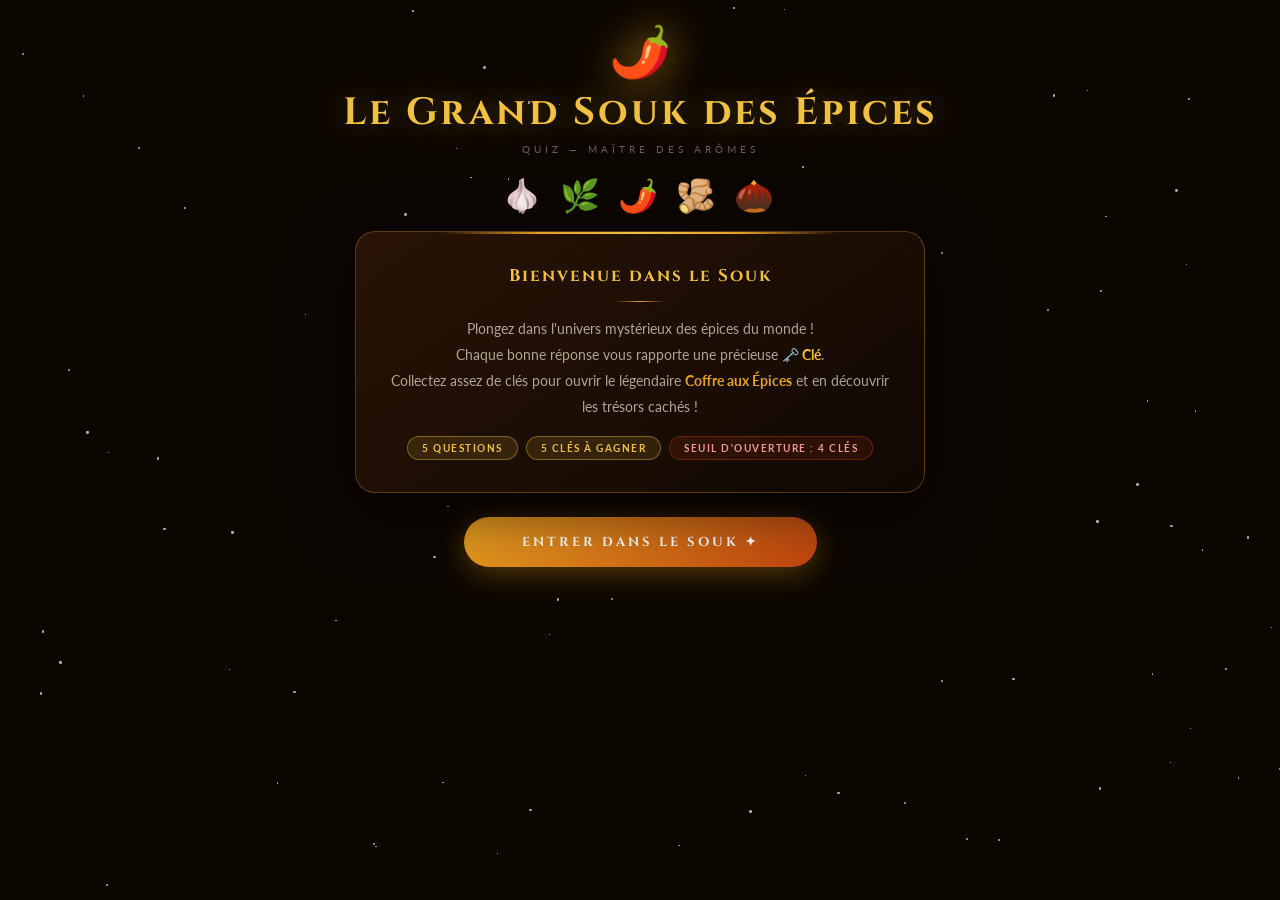
==== index.html @ 79111a96 "Rename jeu_epice.html to index.html" ====
<!DOCTYPE html>
<html lang="fr">
<head>
<meta charset="UTF-8">
<meta name="viewport" content="width=device-width, initial-scale=1.0">
<title>Le Grand Souk des Épices</title>
<link href="https://fonts.googleapis.com/css2?family=Cinzel:wght@400;700;900&family=Playfair+Display:ital,wght@0,400;0,700;1,400&family=Lato:wght@300;400;700&display=swap" rel="stylesheet">
<style>
*,*::before,*::after{box-sizing:border-box;margin:0;padding:0;}
body{font-family:'Lato',sans-serif;background:#0C0600;min-height:100vh;display:flex;flex-direction:column;align-items:center;color:#FDF6E3;padding:20px 16px 60px;overflow-x:hidden;}
.stars{position:fixed;inset:0;pointer-events:none;z-index:0;}
.star{position:absolute;background:rgba(253,246,227,0.7);border-radius:50%;animation:twinkle var(--d,3s) ease-in-out infinite;}
@keyframes twinkle{0%,100%{opacity:0.15;}50%{opacity:1;}}
header{text-align:center;margin-bottom:20px;position:relative;z-index:1;animation:fadeDown 0.8s ease;}
.h-icon{font-size:50px;display:block;margin-bottom:6px;filter:drop-shadow(0 0 22px rgba(232,160,32,0.8));animation:hfloat 3.5s ease-in-out infinite;}
@keyframes hfloat{0%,100%{transform:translateY(0);}50%{transform:translateY(-10px);}}
header h1{font-family:'Cinzel',serif;font-size:clamp(20px,5vw,38px);font-weight:700;color:#F0C040;letter-spacing:3px;text-shadow:0 0 30px rgba(240,192,64,0.4);}
header p{font-size:10px;letter-spacing:4px;text-transform:uppercase;color:rgba(253,246,227,0.38);margin-top:5px;}

/* INTRO */
#introScreen{max-width:570px;width:100%;text-align:center;position:relative;z-index:1;animation:fadeUp 0.8s ease;}
.iemojis{font-size:32px;letter-spacing:5px;margin-bottom:16px;}
.icard{background:linear-gradient(145deg,rgba(42,20,6,0.97),rgba(16,8,2,0.99));border:1px solid rgba(232,160,32,0.3);border-radius:20px;padding:32px 28px;position:relative;box-shadow:0 20px 60px rgba(0,0,0,0.6);margin-bottom:24px;}
.icard::before{content:'';position:absolute;top:0;left:15%;right:15%;height:2px;background:linear-gradient(90deg,transparent,#E8A020,#F0C040,#E8A020,transparent);}
.icard h2{font-family:'Cinzel',serif;font-size:17px;font-weight:700;color:#F0C040;margin-bottom:12px;letter-spacing:2px;}
.icard p{color:rgba(253,246,227,0.65);font-size:14px;line-height:1.85;}
.div{width:50px;height:1px;background:linear-gradient(90deg,transparent,#E8A020,transparent);margin:14px auto;}
.ipills{display:flex;gap:8px;justify-content:center;flex-wrap:wrap;margin-top:16px;}
.pill{padding:5px 14px;border-radius:50px;font-size:10px;font-weight:700;letter-spacing:1.5px;text-transform:uppercase;}
.pg{background:rgba(240,192,64,0.12);border:1px solid rgba(240,192,64,0.4);color:#F0C040;}
.pr{background:rgba(193,68,14,0.14);border:1px solid rgba(193,68,14,0.4);color:#EF9A9A;}
.sbtn{padding:16px 58px;border-radius:50px;background:linear-gradient(135deg,#E8A020,#C1440E);border:none;color:#fff;font-family:'Cinzel',serif;font-size:13px;font-weight:700;letter-spacing:3px;text-transform:uppercase;cursor:pointer;transition:all 0.3s;box-shadow:0 6px 30px rgba(232,160,32,0.35);}
.sbtn:hover{transform:translateY(-3px);box-shadow:0 12px 40px rgba(232,160,32,0.55);}

/* GAME */
#gameArea{display:none;max-width:580px;width:100%;position:relative;z-index:1;}
.kbar{display:flex;align-items:center;justify-content:center;gap:9px;margin-bottom:14px;}
.klabel{font-size:10px;letter-spacing:2.5px;text-transform:uppercase;color:rgba(253,246,227,0.36);margin-right:3px;}
.gk{font-size:26px;filter:grayscale(1) brightness(0.25);transition:filter 0.3s;transform-origin:center;}
.gk.earned{filter:drop-shadow(0 0 9px rgba(240,192,64,0.95));animation:kpop 0.55s cubic-bezier(0.34,1.56,0.64,1);}
@keyframes kpop{0%{transform:scale(0) rotate(-180deg);}65%{transform:scale(1.4) rotate(12deg);}100%{transform:scale(1) rotate(0deg);}}
.sbar{display:flex;gap:9px;justify-content:center;margin-bottom:16px;}
.sdot{width:11px;height:11px;border-radius:50%;background:rgba(253,246,227,0.13);border:1.5px solid rgba(253,246,227,0.17);transition:all 0.4s;}
.sdot.ok{background:#F0C040;border-color:#F0C040;box-shadow:0 0 10px rgba(240,192,64,0.7);transform:scale(1.2);}
.sdot.ko{background:#C1440E;border-color:#C1440E;}
.gcard{background:linear-gradient(150deg,rgba(42,20,6,0.97),rgba(16,8,2,0.99));border:1px solid rgba(232,160,32,0.28);border-radius:20px;padding:28px 24px;width:100%;position:relative;box-shadow:0 0 0 1px rgba(240,192,64,0.05),0 18px 55px rgba(0,0,0,0.6);animation:fadeUp 0.45s ease;}
.gcard::before{content:'';position:absolute;top:0;left:20%;right:20%;height:2px;background:linear-gradient(90deg,transparent,#E8A020,#F0C040,#E8A020,transparent);}
.qnum{font-size:10px;letter-spacing:3px;text-transform:uppercase;color:#E8A020;font-weight:700;margin-bottom:16px;text-align:center;}
.qem{display:block;text-align:center;font-size:56px;margin-bottom:14px;filter:drop-shadow(0 4px 12px rgba(0,0,0,0.5));}
.qtxt{font-family:'Playfair Display',serif;font-size:clamp(14.5px,2.5vw,20px);line-height:1.65;color:#FDF6E3;text-align:center;margin-bottom:24px;min-height:62px;}
.choices{display:grid;grid-template-columns:1fr 1fr;gap:9px;}
.cbtn{background:rgba(253,246,227,0.04);border:1.5px solid rgba(232,160,32,0.18);border-radius:12px;padding:12px 14px;color:#FDF6E3;font-family:'Lato',sans-serif;font-size:13px;cursor:pointer;transition:all 0.2s;text-align:left;display:flex;align-items:center;gap:8px;}
.cbtn:hover:not(:disabled){border-color:rgba(232,160,32,0.6);background:rgba(232,160,32,0.07);transform:translateY(-2px);}
.cbtn:disabled{cursor:default;}
.cl{width:24px;height:24px;border-radius:50%;background:rgba(232,160,32,0.14);border:1px solid rgba(232,160,32,0.38);font-size:10px;font-weight:700;color:#E8A020;display:flex;align-items:center;justify-content:center;flex-shrink:0;}
.cbtn.good{background:rgba(76,175,80,0.18);border-color:#4CAF50;box-shadow:0 0 16px rgba(76,175,80,0.25);animation:cpop 0.4s ease;}
.cbtn.bad{background:rgba(193,68,14,0.18);border-color:#C1440E;animation:cshake 0.4s ease;}
@keyframes cpop{0%{transform:scale(1);}50%{transform:scale(1.04);}100%{transform:scale(1);}}
@keyframes cshake{0%,100%{transform:translateX(0);}25%{transform:translateX(-6px);}75%{transform:translateX(6px);}}
.fb{text-align:center;font-size:12px;line-height:1.55;margin-top:14px;min-height:36px;opacity:0;transition:opacity 0.3s;color:rgba(253,246,227,0.6);}
.fb.show{opacity:1;}.fb.good{color:#81C784;}.fb.bad{color:#EF9A9A;}
.nbtn{display:block;width:100%;margin-top:16px;padding:13px;background:linear-gradient(135deg,#E8A020,#C1440E);border:none;border-radius:12px;color:#fff;font-family:'Cinzel',serif;font-size:11.5px;font-weight:700;letter-spacing:2px;text-transform:uppercase;cursor:pointer;transition:all 0.3s;opacity:0;pointer-events:none;box-shadow:0 4px 20px rgba(232,160,32,0.28);}
.nbtn.show{opacity:1;pointer-events:all;animation:fadeUp 0.4s ease;}
.nbtn:hover{transform:translateY(-2px);box-shadow:0 8px 30px rgba(232,160,32,0.48);}

/* CHEST SCREEN */
#chestScreen{position:fixed;inset:0;display:flex;flex-direction:column;align-items:center;justify-content:center;z-index:50;background:radial-gradient(ellipse at 35% 45%,#1C0E03 0%,#070300 100%);opacity:0;pointer-events:none;transition:opacity 0.9s;overflow:hidden;padding:20px;gap:0;}
#chestScreen.show{opacity:1;pointer-events:all;}
.cst{font-family:'Cinzel',serif;font-size:clamp(15px,3vw,21px);font-weight:700;color:#F0C040;letter-spacing:3px;text-transform:uppercase;margin-bottom:6px;text-shadow:0 0 20px rgba(240,192,64,0.4);opacity:0;}
.csub{font-size:10px;color:rgba(253,246,227,0.38);letter-spacing:2px;text-transform:uppercase;margin-bottom:20px;opacity:0;}
.cskeys{display:flex;gap:11px;margin-bottom:32px;opacity:0;}
.ck{font-size:29px;filter:grayscale(1) brightness(0.22);transition:filter 0.3s;}
.ck.earned{filter:drop-shadow(0 0 10px rgba(240,192,64,0.95));}
.ck.ins{animation:kins 0.65s ease forwards;}
@keyframes kins{0%{transform:scale(1);opacity:1;}40%{transform:scale(1.4) rotate(20deg);}80%{transform:scale(0.4);opacity:0.3;}100%{transform:scale(0);opacity:0;}}

/* CSS CHEST */
.chout{position:relative;width:216px;height:196px;margin:0 auto;opacity:0;}
.chwrap{position:relative;width:216px;height:196px;}
.clid{position:absolute;top:0;left:0;width:216px;height:80px;background:linear-gradient(170deg,#9B6B33,#7A4F22,#5A3510);border:3px solid #C89030;border-radius:10px 10px 0 0;z-index:3;overflow:hidden;}
.clid::before{content:'';position:absolute;top:7px;left:10px;right:10px;height:2.5px;background:linear-gradient(90deg,transparent,rgba(200,146,42,0.5),rgba(240,192,64,0.75),rgba(200,146,42,0.5),transparent);border-radius:3px;}
.clid::after{content:'';position:absolute;bottom:0;left:0;right:0;height:11px;background:linear-gradient(180deg,#C89030,#E8B040,#C89030);}
.lkh{position:absolute;top:50%;left:50%;transform:translate(-50%,-55%);display:flex;gap:8px;}
.kh{width:7px;height:12px;background:#1A0A00;border-radius:50% 50% 3px 3px/40% 40% 3px 3px;border:1.5px solid #A87020;transition:all 0.4s;}
.kh.filled{background:#F0C040;border-color:#F0C040;box-shadow:0 0 7px rgba(240,192,64,0.9);}
.cbody{position:absolute;bottom:0;left:0;width:216px;height:120px;background:linear-gradient(180deg,#7A4F22,#5A3510,#3D2008);border:3px solid #C89030;border-top:none;border-radius:0 0 14px 14px;box-shadow:inset 0 4px 10px rgba(0,0,0,0.5),0 10px 30px rgba(0,0,0,0.5);overflow:hidden;display:flex;align-items:center;justify-content:center;}
.cbody::before{content:'';position:absolute;top:0;left:-3px;right:-3px;height:15px;background:linear-gradient(180deg,#C89030,#E8B040,#C89030);}
.clock{width:28px;height:24px;background:#C89030;border-radius:5px;position:relative;margin-top:10px;box-shadow:0 2px 8px rgba(0,0,0,0.5);transition:all 0.5s;}
.clock::before{content:'';position:absolute;top:-12px;left:50%;transform:translateX(-50%);width:15px;height:12px;border:3.5px solid #C89030;border-bottom:none;border-radius:8px 8px 0 0;}
.clock.unlocked{opacity:0;transform:scale(0) rotate(30deg);}
.cglow{position:absolute;inset:0;opacity:0;transition:opacity 0.6s;}
.cglow.on{opacity:1;background:radial-gradient(ellipse at 50% 0%,rgba(255,210,50,0.6) 0%,rgba(255,140,20,0.25) 40%,transparent 70%);animation:glw 0.9s ease-in-out infinite alternate;}
@keyframes glw{from{opacity:0.6;}to{opacity:1;}}
@keyframes lidfly{0%{transform:translateY(0) rotateZ(0deg);opacity:1;}55%{transform:translateY(-78px) rotateZ(-14deg);opacity:0.7;}100%{transform:translateY(-115px) rotateZ(-22deg);opacity:0;}}
.clid.open{animation:lidfly 0.9s cubic-bezier(0.3,0.1,0.8,0.8) forwards;}
@keyframes chshake{0%,100%{transform:translateX(0) rotate(0deg);}15%{transform:translateX(-9px) rotate(-2deg);}30%{transform:translateX(9px) rotate(2deg);}45%{transform:translateX(-6px) rotate(-1deg);}60%{transform:translateX(6px) rotate(1deg);}75%{transform:translateX(-3px);}90%{transform:translateX(3px);}}
.chwrap.shaking{animation:chshake 0.65s ease;}
@keyframes chbounce{0%{transform:translateY(0);}28%{transform:translateY(-15px);}58%{transform:translateY(5px);}78%{transform:translateY(-4px);}100%{transform:translateY(0);}}
.chwrap.bouncing{animation:chbounce 0.58s ease;}
.sppart{position:fixed;pointer-events:none;opacity:0;animation:spfly var(--dur,1.4s) ease-out forwards;z-index:200;}
@keyframes spfly{0%{transform:translate(-50%,-50%) scale(0);opacity:1;}25%{opacity:1;}100%{transform:translate(calc(-50% + var(--tx)),calc(-50% + var(--ty))) scale(1.1);opacity:0;}}

/* END SCREENS */
.escreen{position:fixed;inset:0;display:flex;flex-direction:column;align-items:center;justify-content:center;z-index:100;opacity:0;pointer-events:none;transition:opacity 0.9s;overflow:hidden;padding:20px;}
.escreen.show{opacity:1;pointer-events:all;}
.econt{text-align:center;max-width:490px;width:100%;position:relative;z-index:2;}
.econt.pop{animation:bigpop 0.9s cubic-bezier(0.34,1.4,0.64,1) both;}
@keyframes bigpop{from{transform:scale(0.35);opacity:0;}to{transform:scale(1);opacity:1;}}
.eicon{font-size:78px;display:block;margin-bottom:13px;}
.etitle{font-family:'Cinzel',serif;font-size:clamp(36px,9vw,66px);font-weight:900;letter-spacing:4px;line-height:1;margin-bottom:9px;}
.esub{font-family:'Playfair Display',serif;font-style:italic;font-size:clamp(13px,2.5vw,18px);margin-bottom:10px;opacity:0.82;letter-spacing:1px;}
.edesc{font-size:13px;line-height:1.75;opacity:0.56;margin-bottom:24px;max-width:360px;margin-left:auto;margin-right:auto;}
.escore{display:inline-block;padding:9px 28px;border-radius:50px;font-family:'Cinzel',serif;font-size:16px;font-weight:700;letter-spacing:2px;margin-bottom:26px;}
.ebtn{padding:14px 44px;border-radius:50px;font-family:'Cinzel',serif;font-size:12px;font-weight:700;letter-spacing:3px;text-transform:uppercase;cursor:pointer;transition:all 0.3s;border:none;color:#fff;}
.ebtn:hover{transform:translateY(-3px);}
.tmrw{position:relative;width:86px;height:86px;margin:0 auto 24px;}
.tmrw svg{position:absolute;top:0;left:0;transform:rotate(-90deg);}
.ttrack{fill:none;stroke:rgba(255,255,255,0.1);stroke-width:5;}
.tprog{fill:none;stroke-width:5;stroke-linecap:round;stroke-dasharray:245;stroke-dashoffset:0;transition:stroke-dashoffset 1s linear;}
.tnum{position:absolute;inset:0;display:flex;align-items:center;justify-content:center;font-family:'Cinzel',serif;font-size:26px;font-weight:900;}
.bgp{position:absolute;pointer-events:none;animation:bgfl var(--dur,7s) ease-in-out infinite;opacity:0.11;}
@keyframes bgfl{0%,100%{transform:translateY(0) rotate(0deg);opacity:0.07;}50%{transform:translateY(-26px) rotate(8deg);opacity:0.17;}}
.sig{margin-top:36px;font-family:'Playfair Display',serif;font-style:italic;font-size:12px;color:rgba(253,246,227,0.26);letter-spacing:2px;}
.sig strong{color:rgba(253,246,227,0.48);}

/* CONFETTI */
.confc{position:fixed;inset:0;pointer-events:none;z-index:99;overflow:hidden;}
.cpf{position:absolute;opacity:0;animation:cffall linear forwards;}
@keyframes cffall{0%{transform:translateY(-20px) rotate(0deg);opacity:1;}100%{transform:translateY(110vh) rotate(720deg);opacity:0;}}
@keyframes spkm{0%{transform:translate(-50%,-50%) scale(0);opacity:1;}100%{transform:translate(calc(-50% + var(--tx)),calc(-50% + var(--ty))) scale(1);opacity:0;}}
@keyframes fadeDown{from{opacity:0;transform:translateY(-18px);}to{opacity:1;transform:translateY(0);}}
@keyframes fadeUp{from{opacity:0;transform:translateY(18px);}to{opacity:1;transform:translateY(0);}}
@media(max-width:460px){.choices{grid-template-columns:1fr;}.gcard,.icard{padding:18px 13px;}}
</style>
</head>
<body>
<div class="stars" id="starsC"></div>
<div class="confc" id="confC"></div>

<header>
  <span class="h-icon">🌶️</span>
  <h1>Le Grand Souk des Épices</h1>
  <p>Quiz — Maître des Arômes</p>
</header>

<!-- INTRO -->
<div id="introScreen">
  <div class="iemojis">🧄 🌿 🌶️ 🫚 🌰</div>
  <div class="icard">
    <h2>Bienvenue dans le Souk</h2>
    <div class="div"></div>
    <p>Plongez dans l'univers mystérieux des épices du monde !<br>
    Chaque bonne réponse vous rapporte une précieuse <strong style="color:#F0C040">🗝️ Clé</strong>.<br>
    Collectez assez de clés pour ouvrir le légendaire <strong style="color:#E8A020">Coffre aux Épices</strong> et en découvrir les trésors cachés !</p>
    <div class="ipills">
      <span class="pill pg">5 Questions</span>
      <span class="pill pg">5 Clés à gagner</span>
      <span class="pill pr">Seuil d'ouverture : 4 clés</span>
    </div>
  </div>
  <button class="sbtn" onclick="startGame()">Entrer dans le Souk ✦</button>
</div>

<!-- GAME -->
<div id="gameArea">
  <div class="kbar">
    <span class="klabel">Clés</span>
    <span class="gk" id="gk0">🗝️</span>
    <span class="gk" id="gk1">🗝️</span>
    <span class="gk" id="gk2">🗝️</span>
    <span class="gk" id="gk3">🗝️</span>
    <span class="gk" id="gk4">🗝️</span>
  </div>
  <div class="sbar" id="sbar"></div>
  <div class="gcard" id="gcard">
    <div class="qnum" id="qnum">Question 1 / 5</div>
    <span class="qem" id="qem">🌿</span>
    <p class="qtxt" id="qtxt"></p>
    <div class="choices" id="cgrid"></div>
    <div class="fb" id="fb"></div>
    <button class="nbtn" id="nbtn" onclick="nextQ()">Suivant →</button>
  </div>
</div>

<!-- CHEST -->
<div id="chestScreen">
  <div class="cst" id="cst">Le Coffre aux Épices</div>
  <div class="csub" id="csub">Insérez vos clés pour l'ouvrir</div>
  <div class="cskeys" id="cskeys">
    <span class="ck" id="ck0">🗝️</span>
    <span class="ck" id="ck1">🗝️</span>
    <span class="ck" id="ck2">🗝️</span>
    <span class="ck" id="ck3">🗝️</span>
    <span class="ck" id="ck4">🗝️</span>
  </div>
  <div class="chout" id="chout">
    <div class="chwrap" id="chwrap">
      <div class="clid" id="clid">
        <div class="lkh">
          <div class="kh" id="kh0"></div>
          <div class="kh" id="kh1"></div>
          <div class="kh" id="kh2"></div>
          <div class="kh" id="kh3"></div>
          <div class="kh" id="kh4"></div>
        </div>
      </div>
      <div class="cbody">
        <div class="cglow" id="cglow"></div>
        <div class="clock" id="clock"></div>
      </div>
    </div>
  </div>
</div>

<!-- WIN -->
<div class="escreen" id="winSc">
  <div class="econt" id="winCont">
    <span class="eicon" id="wico">🏆</span>
    <div class="etitle" id="wtit">Bien Joué !</div>
    <div class="esub" id="wsub">Maître des Épices</div>
    <div class="edesc" id="wdesc">Vos connaissances sont légendaires !</div>
    <div class="escore" id="wscr">5 / 5 Clés</div><br>
    <button class="ebtn" id="wbtn" onclick="restart()">Rejouer ✦</button>
    <div class="sig">✦ By <strong>Lena &amp; LuzObscura</strong> ✦</div>
  </div>
</div>

<!-- LOSE -->
<div class="escreen" id="loseSc">
  <div class="econt" id="loseCont">
    <span class="eicon" id="lico">🔒</span>
    <div class="etitle" id="ltit">Dommage !</div>
    <div class="esub" id="lsub">Le coffre reste fermé...</div>
    <div class="edesc" id="ldesc">Il vous faut au moins 4 clés pour l'ouvrir.</div>
    <div class="escore" id="lscr">— / 5 Clés</div>
    <div class="tmrw">
      <svg width="86" height="86" viewBox="0 0 86 86">
        <circle class="ttrack" cx="43" cy="43" r="38"/>
        <circle class="tprog" cx="43" cy="43" r="38" id="tcirc"/>
      </svg>
      <div class="tnum" id="tnum">60</div>
    </div>
    <button class="ebtn" id="lbtn" onclick="restart()" style="opacity:0.35;pointer-events:none;">Réessayer</button>
    <div class="sig">✦ By <strong>Lena &amp; LuzObscura</strong> ✦</div>
  </div>
</div>

<script>
const QS=[
  {e:"🌸",q:"Issue des stigmates d'une fleur de crocus violet, je suis l'épice la plus précieuse au monde, teintant vos plats d'un or mystérieux. Qui suis-je ?",c:["Safran","Curcuma","Paprika","Fenugrec"],a:0,ok:"Exact ! Il faut 150 000 fleurs de crocus pour obtenir 1 kg de safran !",ko:"C'était le Safran ! Issu du crocus, c'est l'épice la plus chère du monde."},
  {e:"🌱",q:"Originaire d'Inde, ma couleur jaune vif illumine les currys. La médecine traditionnelle me prête de puissants pouvoirs anti-inflammatoires. Qui suis-je ?",c:["Gingembre","Moutarde","Curcuma","Safran"],a:2,ok:"Bravo ! Le curcuma, star de l'Ayurveda, avec sa curcumine aux multiples bienfaits.",ko:"C'était le Curcuma ! Ce rhizome jaune est la base de nombreux currys indiens."},
  {e:"🌶️",q:"Douce, fumée ou forte, je colore les plats en rouge vif. Je trône au cœur de la cuisine hongroise et espagnole. Qui suis-je ?",c:["Piment de Cayenne","Paprika","Sumac","Poivre rouge"],a:1,ok:"Parfait ! Le paprika, pilier du goulash hongrois et de la paëlla espagnole.",ko:"C'était le Paprika ! Il existe doux, fumé ou fort selon les variétés."},
  {e:"🟤",q:"Petites graines beiges à l'arôme chaud et terreux, je suis indispensable dans le couscous du Maghreb, les tacos mexicains et les dals indiens. Qui suis-je ?",c:["Coriandre","Fenouil","Carvi","Cumin"],a:3,ok:"Excellent ! Le cumin, épice universelle présente sur trois continents !",ko:"C'était le Cumin ! On le torréfie souvent pour libérer tout son arôme."},
  {e:"🌿",q:"Récoltée sous les tropiques sur l'écorce d'un arbre, je parfume desserts, vin chaud et pâtisseries depuis l'Antiquité. Qui suis-je ?",c:["Muscade","Cannelle","Cardamome","Clou de girofle"],a:1,ok:"Magnifique ! La cannelle, l'une des plus anciennes épices, connue dès l'Égypte antique.",ko:"C'était la Cannelle ! On l'obtient en roulant l'écorce du cannelier."}
];

const WIN=[
  {bg:"radial-gradient(ellipse at 35% 40%,#2D1B00 0%,#0D0500 100%)",acc:"#F0C040",tc:"#F0C040",ico:"🏺",tit:"Bien Joué !",sub:"Maître des Mille et Une Nuits",desc:"Vos connaissances sur les épices d'Orient sont absolument légendaires !",ps:["⭐","✨","🌙","🏺","💫","🌟","🔶","🟡"],btn:"linear-gradient(135deg,#E8A020,#9B5A20)"},
  {bg:"radial-gradient(ellipse at 60% 30%,#1A0025 0%,#060010 100%)",acc:"#C060FF",tc:"#D080FF",ico:"🔮",tit:"Bien Joué !",sub:"Grand Alchimiste des Saveurs",desc:"Vous maîtrisez la magie secrète des épices des quatre coins du monde !",ps:["🔮","💜","⚗️","✨","🌟","💫","🟣","⭐"],btn:"linear-gradient(135deg,#8030C0,#5010A0)"},
  {bg:"radial-gradient(ellipse at 50% 60%,#001A08 0%,#000508 100%)",acc:"#40D080",tc:"#60E090",ico:"🌿",tit:"Bien Joué !",sub:"Gardien du Jardin des Épices",desc:"Vous êtes en parfaite harmonie avec la nature aromatique du monde entier !",ps:["🌿","🍃","🌸","🌺","🦋","🌱","✨","💚"],btn:"linear-gradient(135deg,#20A050,#0E6030)"}
];

const LOSE=[
  {bg:"radial-gradient(ellipse at 50% 50%,#1A0005 0%,#050000 100%)",acc:"#E04040",tc:"#EF9A9A",ico:"⛓️",tit:"Dommage !",sub:"Le coffre reste enchaîné...",desc:"Pas assez de clés pour briser les chaînes du légendaire coffre aux épices.",tclr:"#E04040",btn:"linear-gradient(135deg,#603030,#401010)"},
  {bg:"radial-gradient(ellipse at 40% 30%,#0D0D1A 0%,#030308 100%)",acc:"#6080E0",tc:"#8090F0",ico:"🌑",tit:"Dommage !",sub:"La lune garde ses secrets...",desc:"Les mystères des épices restent voilés ce soir. La connaissance viendra avec la persévérance.",tclr:"#6080E0",btn:"linear-gradient(135deg,#304060,#102040)"},
  {bg:"radial-gradient(ellipse at 70% 20%,#0A1015 0%,#030608 100%)",acc:"#40A0E0",tc:"#70C0F0",ico:"⛈️",tit:"Dommage !",sub:"La tempête emporte le coffre...",desc:"Les épices s'échappent dans la tourmente ! Mais la prochaine tempête sera la vôtre.",tclr:"#40A0E0",btn:"linear-gradient(135deg,#204060,#102030)"}
];

const SPICES=["🌶️","🌿","🧄","🫚","🍃","🌰","🌱","✨","⭐","💛","🔸","🟡","🫙","🍂","🌺","🏺","💫","🔶","🟠","🧡"];

let curQ=0,score=0,answered=false,results=[],tmrInt=null;

window.onload=()=>{
  const c=document.getElementById('starsC');
  for(let i=0;i<90;i++){const s=document.createElement('div');s.className='star';const sz=1+Math.random()*2;s.style.cssText=`left:${Math.random()*100}%;top:${Math.random()*100}%;width:${sz}px;height:${sz}px;--d:${2+Math.random()*4}s;animation-delay:${Math.random()*5}s;`;c.appendChild(s);}
};

function startGame(){
  document.getElementById('introScreen').style.display='none';
  document.getElementById('gameArea').style.display='block';
  curQ=0;score=0;results=[];
  for(let i=0;i<5;i++) document.getElementById('gk'+i).classList.remove('earned');
  renderBar();loadQ();
}

function renderBar(){
  const b=document.getElementById('sbar');b.innerHTML='';
  for(let i=0;i<QS.length;i++){const d=document.createElement('div');d.className='sdot'+(results[i]===true?' ok':results[i]===false?' ko':'');b.appendChild(d);}
}

function loadQ(){
  answered=false;
  const q=QS[curQ];
  document.getElementById('qnum').textContent=`Question ${curQ+1} / ${QS.length}`;
  document.getElementById('qem').textContent=q.e;
  document.getElementById('qtxt').textContent=q.q;
  const fb=document.getElementById('fb');fb.className='fb';fb.textContent='';
  const nb=document.getElementById('nbtn');nb.className='nbtn';
  nb.textContent=curQ<QS.length-1?'Question suivante →':'Ouvrir le Coffre ✦';
  const g=document.getElementById('cgrid');g.innerHTML='';
  ['A','B','C','D'].forEach((l,i)=>{
    const b=document.createElement('button');b.className='cbtn';
    b.innerHTML=`<span class="cl">${l}</span>${q.c[i]}`;
    b.onclick=()=>pick(i,b);g.appendChild(b);
  });
  const card=document.getElementById('gcard');card.style.animation='none';void card.offsetWidth;card.style.animation='fadeUp 0.45s ease';
}

function pick(idx,btn){
  if(answered)return;answered=true;
  const q=QS[curQ];
  document.querySelectorAll('.cbtn').forEach(b=>b.disabled=true);
  const fb=document.getElementById('fb');
  if(idx===q.a){
    btn.classList.add('good');score++;results[curQ]=true;
    document.getElementById('gk'+curQ).classList.add('earned');
    fb.textContent='✓ '+q.ok;fb.className='fb good show';sparks(btn);
  } else {
    btn.classList.add('bad');results[curQ]=false;
    document.querySelectorAll('.cbtn')[q.a].classList.add('good');
    fb.textContent='✗ '+q.ko;fb.className='fb bad show';
  }
  renderBar();document.getElementById('nbtn').classList.add('show');
}

function nextQ(){
  curQ++;
  if(curQ>=QS.length) showChest();else loadQ();
}

// CHEST
function showChest(){
  document.getElementById('gameArea').style.display='none';
  const cs=document.getElementById('chestScreen');cs.classList.add('show');
  [{id:'cst',d:200},{id:'csub',d:400},{id:'cskeys',d:620},{id:'chout',d:950}].forEach(({id,d})=>{
    setTimeout(()=>{const el=document.getElementById(id);el.style.opacity='1';el.style.animation='fadeDown 0.6s ease both';},d);
  });
  for(let i=0;i<5;i++){if(results[i]===true)document.getElementById('ck'+i).classList.add('earned');}
  setTimeout(()=>insertKeys(),1500);
}

function insertKeys(){
  let delay=0;
  for(let i=0;i<5;i++){
    if(results[i]===true){
      const d=delay;
      setTimeout(()=>{
        document.getElementById('ck'+i).classList.add('ins');
        setTimeout(()=>document.getElementById('kh'+i).classList.add('filled'),280);
      },d);
      delay+=490;
    }
  }
  setTimeout(()=>{if(score>=4)openChest();else failChest();},delay+700);
}

function openChest(){
  const w=document.getElementById('chwrap'),lid=document.getElementById('clid'),glow=document.getElementById('cglow'),lock=document.getElementById('clock');
  w.classList.add('shaking');
  setTimeout(()=>{
    w.classList.remove('shaking');lock.classList.add('unlocked');glow.classList.add('on');
    setTimeout(()=>{
      lid.classList.add('open');w.classList.add('bouncing');
      setTimeout(()=>{burst();setTimeout(()=>showWin(),1700);},380);
    },420);
  },760);
}

function failChest(){
  const w=document.getElementById('chwrap');let n=0;
  function sh(){
    w.classList.add('shaking');
    setTimeout(()=>{w.classList.remove('shaking');n++;if(n<3)setTimeout(sh,200);else setTimeout(()=>showLose(),700);},670);
  }sh();
}

function burst(){
  const r=document.getElementById('chwrap').getBoundingClientRect();
  const cx=r.left+r.width/2,cy=r.top+r.height/2;
  for(let i=0;i<28;i++){
    const el=document.createElement('div');el.className='sppart';
    el.textContent=SPICES[Math.floor(Math.random()*SPICES.length)];
    const ang=Math.random()*Math.PI*2,dist=100+Math.random()*250,dur=1.1+Math.random()*1;
    el.style.cssText=`left:${cx}px;top:${cy}px;font-size:${16+Math.random()*20}px;--tx:${Math.cos(ang)*dist}px;--ty:${Math.sin(ang)*dist}px;--dur:${dur}s;animation-delay:${Math.random()*0.45}s;`;
    document.body.appendChild(el);setTimeout(()=>el.remove(),4000);
  }
}

function showWin(){
  document.getElementById('chestScreen').classList.remove('show');
  const sc=WIN[Math.floor(Math.random()*WIN.length)],ws=document.getElementById('winSc');
  ws.style.background=sc.bg;
  document.getElementById('wico').textContent=sc.ico;
  const wt=document.getElementById('wtit');wt.textContent=sc.tit;wt.style.color=sc.tc;
  const wsb=document.getElementById('wsub');wsb.textContent=sc.sub;wsb.style.color=sc.acc;
  document.getElementById('wdesc').textContent=sc.desc;
  const wsc=document.getElementById('wscr');wsc.textContent=`${score} / 5 Clés`;
  wsc.style.color=sc.acc;wsc.style.border=`1px solid ${sc.acc}44`;wsc.style.background=`${sc.acc}18`;
  document.getElementById('wbtn').style.background=sc.btn;
  addBg(ws,sc.ps);ws.classList.add('show');
  const wc=document.getElementById('winCont');wc.classList.remove('pop');void wc.offsetWidth;wc.classList.add('pop');
  confetti(sc.acc);
}

function showLose(){
  document.getElementById('chestScreen').classList.remove('show');
  const sc=LOSE[Math.floor(Math.random()*LOSE.length)],ls=document.getElementById('loseSc');
  ls.style.background=sc.bg;
  document.getElementById('lico').textContent=sc.ico;
  const lt=document.getElementById('ltit');lt.textContent=sc.tit;lt.style.color=sc.tc;
  const lsb=document.getElementById('lsub');lsb.textContent=sc.sub;lsb.style.color=sc.acc;
  document.getElementById('ldesc').textContent=sc.desc;
  const lsc=document.getElementById('lscr');lsc.textContent=`${score} / 5 Clés`;
  lsc.style.color=sc.acc;lsc.style.border=`1px solid ${sc.acc}44`;lsc.style.background=`${sc.acc}18`;
  document.getElementById('tcirc').style.stroke=sc.tclr;
  document.getElementById('tnum').style.color=sc.acc;
  document.getElementById('lbtn').style.background=sc.btn;
  addBg(ls,["🔒","⛓️","🌑","💨","❄️","🌫️"]);
  ls.classList.add('show');
  const lc=document.getElementById('loseCont');lc.classList.remove('pop');void lc.offsetWidth;lc.classList.add('pop');
  startTmr(60);
}

function addBg(parent,pool){
  parent.querySelectorAll('.bgp').forEach(e=>e.remove());
  for(let i=0;i<14;i++){
    const el=document.createElement('div');el.className='bgp';
    el.textContent=pool[Math.floor(Math.random()*pool.length)];
    el.style.cssText=`left:${Math.random()*90}%;top:${Math.random()*90}%;font-size:${14+Math.random()*28}px;--dur:${5+Math.random()*8}s;animation-delay:${Math.random()*5}s;`;
    parent.appendChild(el);
  }
}

function startTmr(secs){
  const tn=document.getElementById('tnum'),tc=document.getElementById('tcirc'),lb=document.getElementById('lbtn');
  const circ=245;let rem=secs;
  function tick(){
    tn.textContent=rem;tc.style.strokeDashoffset=circ*(1-rem/secs);
    if(rem<=0){clearInterval(tmrInt);lb.style.opacity='1';lb.style.pointerEvents='all';lb.style.animation='cpop 0.5s ease';}
    rem--;
  }tick();tmrInt=setInterval(tick,1000);
}

function restart(){
  clearInterval(tmrInt);
  ['winSc','loseSc','chestScreen'].forEach(id=>document.getElementById(id).classList.remove('show'));
  document.getElementById('clid').classList.remove('open');
  document.getElementById('cglow').classList.remove('on');
  document.getElementById('clock').classList.remove('unlocked');
  for(let i=0;i<5;i++){document.getElementById('kh'+i).classList.remove('filled');document.getElementById('ck'+i).classList.remove('earned','ins');}
  ['cst','csub','cskeys','chout'].forEach(id=>{const el=document.getElementById(id);el.style.opacity='0';el.style.animation='none';});
  const lb=document.getElementById('lbtn');lb.style.opacity='0.35';lb.style.pointerEvents='none';
  document.getElementById('confC').innerHTML='';
  document.getElementById('introScreen').style.display='block';
}

function sparks(btn){
  const r=btn.getBoundingClientRect(),cx=r.left+r.width/2,cy=r.top+r.height/2;
  for(let i=0;i<10;i++){
    const el=document.createElement('div');
    const ang=(i/10)*Math.PI*2,dist=28+Math.random()*40;
    el.style.cssText=`position:fixed;left:${cx}px;top:${cy}px;width:6px;height:6px;border-radius:50%;background:${Math.random()>.5?'#F0C040':'#E8A020'};pointer-events:none;z-index:200;animation:spkm 0.6s ease-out forwards;--tx:${Math.cos(ang)*dist}px;--ty:${Math.sin(ang)*dist}px;animation-delay:${Math.random()*0.07}s;`;
    document.body.appendChild(el);setTimeout(()=>el.remove(),750);
  }
}

function confetti(acc){
  const c=document.getElementById('confC');c.innerHTML='';
  const cols=['#F0C040','#E8A020','#C1440E','#FFFFFF',acc];
  for(let i=0;i<115;i++){
    setTimeout(()=>{
      const p=document.createElement('div');p.className='cpf';
      const sz=6+Math.random()*10,dur=2.5+Math.random()*2.2;
      p.style.cssText=`left:${Math.random()*100}%;top:-20px;width:${sz}px;height:${sz}px;background:${cols[Math.floor(Math.random()*cols.length)]};border-radius:${Math.random()>.5?'50%':'2px'};animation-duration:${dur}s;animation-delay:${Math.random()*0.4}s;`;
      c.appendChild(p);setTimeout(()=>p.remove(),5000);
    },i*17);
  }
}
</script>
</body>
</html>
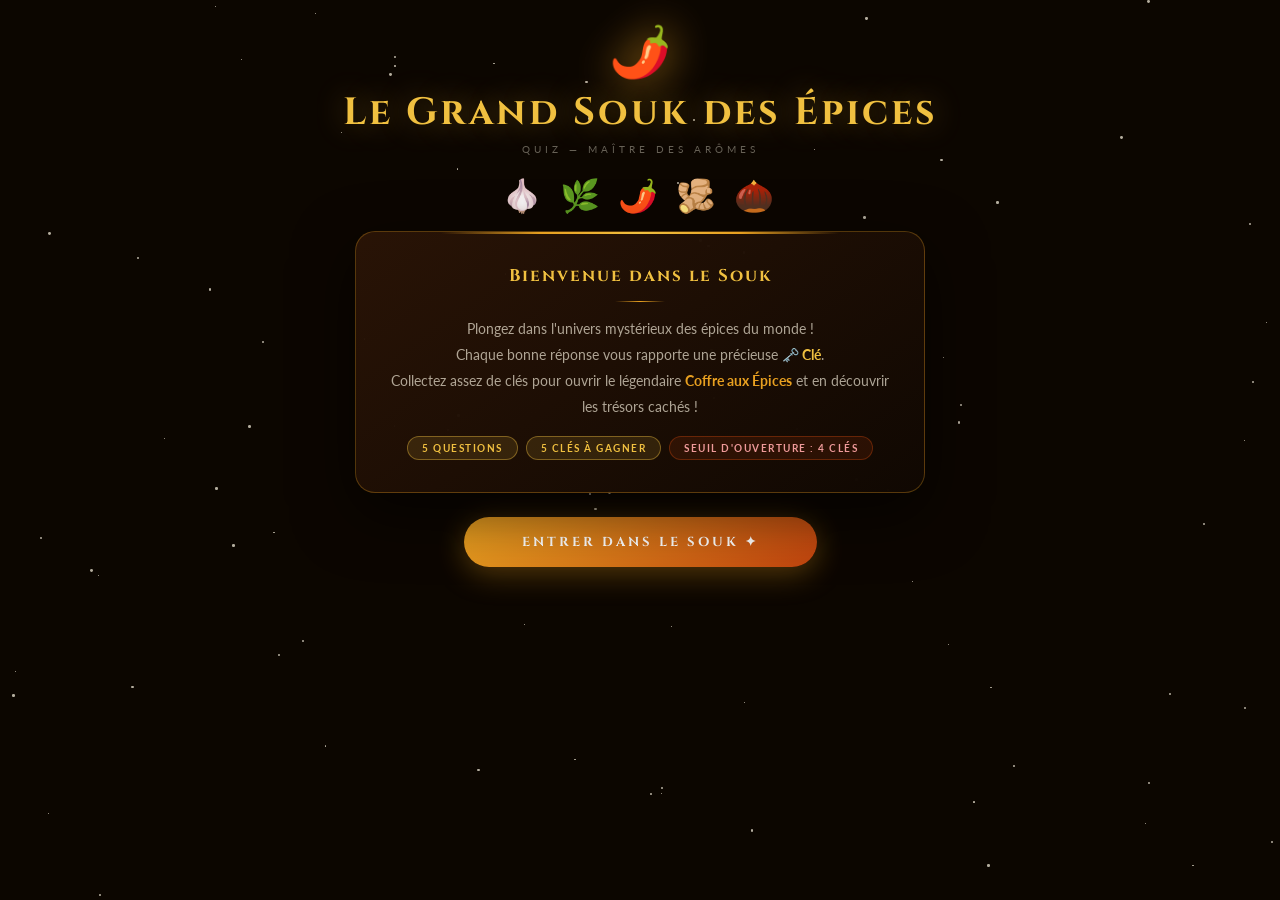
==== commit 9af37cbb: "Implement admin unlock feature in index.html Added admin unlock functionality with input and error h" ====
--- a/index.html
+++ b/index.html
@@ -1,3 +1,4 @@
+
 <!DOCTYPE html>
 <html lang="fr">
 <head>
@@ -241,6 +242,12 @@
       <div class="tnum" id="tnum">60</div>
     </div>
     <button class="ebtn" id="lbtn" onclick="restart()" style="opacity:0.35;pointer-events:none;">Réessayer</button>
+    <br><br><button onclick="adminUnlock()" style="background:none;border:none;color:rgba(253,246,227,0.18);font-size:10px;cursor:pointer;letter-spacing:2px;margin-top:6px;font-family:'Cinzel',serif;">🔑 Code admin</button>
+    <div id="adminBox" style="display:none;margin-top:12px;">
+      <input id="adminInput" type="password" maxlength="10" onkeydown="if(event.key==='Enter')checkCode()" placeholder="Code secret..." style="background:rgba(253,246,227,0.07);border:1px solid rgba(253,246,227,0.2);border-radius:8px;padding:9px 16px;color:#FDF6E3;font-family:'Cinzel',serif;font-size:14px;letter-spacing:4px;text-align:center;outline:none;width:180px;">
+      <button onclick="checkCode()" style="margin-left:8px;background:rgba(253,246,227,0.1);border:1px solid rgba(253,246,227,0.25);border-radius:8px;padding:9px 16px;color:#FDF6E3;font-family:'Cinzel',serif;font-size:12px;cursor:pointer;">OK</button>
+      <div id="adminErr" style="font-size:11px;color:#EF9A9A;margin-top:6px;opacity:0;transition:opacity 0.3s;">Code incorrect !</div>
+    </div>
     <div class="sig">✦ By <strong>Lena &amp; LuzObscura</strong> ✦</div>
   </div>
 </div>
@@ -454,6 +461,24 @@
   document.getElementById('introScreen').style.display='block';
 }
 
+
+const ADMIN_CODE = "1234";
+function adminUnlock(){
+  const box=document.getElementById("adminBox");
+  box.style.display=box.style.display==="none"?"block":"none";
+  if(box.style.display==="block") setTimeout(()=>document.getElementById("adminInput").focus(),50);
+}
+function checkCode(){
+  const val=document.getElementById("adminInput").value;
+  const err=document.getElementById("adminErr");
+  if(val===ADMIN_CODE){clearInterval(tmrInt);restart();}
+  else{
+    err.style.opacity="1";
+    document.getElementById("adminInput").value="";
+    document.getElementById("adminInput").style.borderColor="#E04040";
+    setTimeout(()=>{err.style.opacity="0";document.getElementById("adminInput").style.borderColor="rgba(253,246,227,0.2)";},2000);
+  }
+}
 function sparks(btn){
   const r=btn.getBoundingClientRect(),cx=r.left+r.width/2,cy=r.top+r.height/2;
   for(let i=0;i<10;i++){
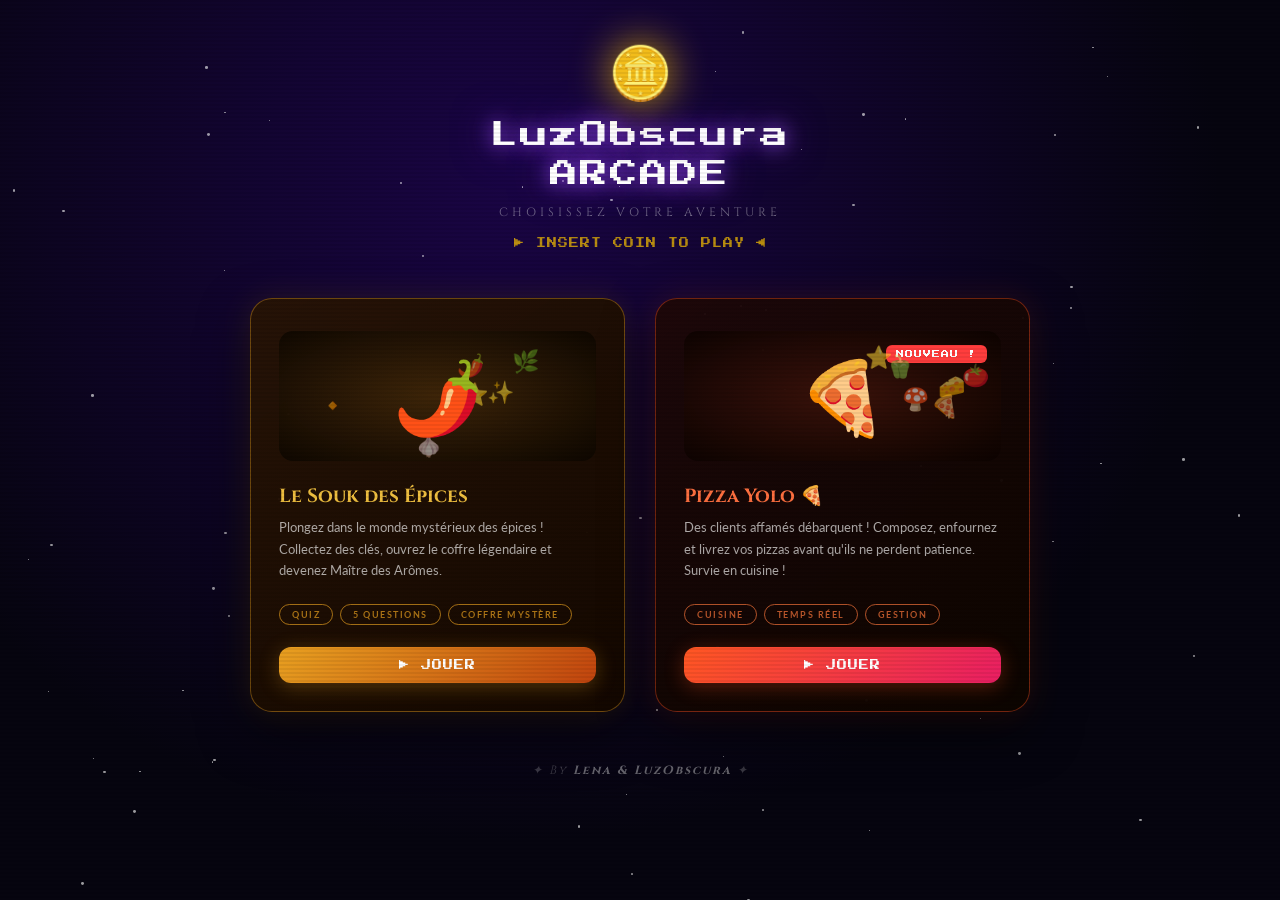
==== commit f8c3df18: "Update index.html" ====
--- a/index.html
+++ b/index.html
@@ -4,503 +4,1005 @@
 <head>
 <meta charset="UTF-8">
 <meta name="viewport" content="width=device-width, initial-scale=1.0">
-<title>Le Grand Souk des Épices</title>
-<link href="https://fonts.googleapis.com/css2?family=Cinzel:wght@400;700;900&family=Playfair+Display:ital,wght@0,400;0,700;1,400&family=Lato:wght@300;400;700&display=swap" rel="stylesheet">
+<title>LuzObscura & Lena Arcade 🕹️</title>
+<link href="https://fonts.googleapis.com/css2?family=Cinzel:wght@400;700;900&family=Playfair+Display:ital,wght@0,400;0,700;1,400&family=Lato:wght@300;400;700&family=Press+Start+2P&display=swap" rel="stylesheet">
 <style>
+/* ========= GLOBAL ========= */
 *,*::before,*::after{box-sizing:border-box;margin:0;padding:0;}
-body{font-family:'Lato',sans-serif;background:#0C0600;min-height:100vh;display:flex;flex-direction:column;align-items:center;color:#FDF6E3;padding:20px 16px 60px;overflow-x:hidden;}
+body{font-family:'Lato',sans-serif;background:#06050F;min-height:100vh;overflow-x:hidden;color:#fff;}
+.page{min-height:100vh;display:none;}
+.page.active{display:flex;flex-direction:column;align-items:center;}
+.back-btn{position:fixed;top:14px;left:14px;z-index:200;background:rgba(255,255,255,0.07);border:1px solid rgba(255,255,255,0.18);border-radius:30px;padding:8px 18px;color:rgba(255,255,255,0.7);font-family:'Cinzel',serif;font-size:11px;letter-spacing:2px;cursor:pointer;transition:all 0.2s;display:none;}
+.back-btn:hover{background:rgba(255,255,255,0.14);color:#fff;}
+.back-btn.show{display:block;}
+
+/* ========= SCANLINES overlay ========= */
+body::before{content:'';position:fixed;inset:0;background:repeating-linear-gradient(0deg,transparent,transparent 2px,rgba(0,0,0,0.06) 2px,rgba(0,0,0,0.06) 4px);pointer-events:none;z-index:1000;}
+
+/* ========= STARS ========= */
 .stars{position:fixed;inset:0;pointer-events:none;z-index:0;}
-.star{position:absolute;background:rgba(253,246,227,0.7);border-radius:50%;animation:twinkle var(--d,3s) ease-in-out infinite;}
-@keyframes twinkle{0%,100%{opacity:0.15;}50%{opacity:1;}}
-header{text-align:center;margin-bottom:20px;position:relative;z-index:1;animation:fadeDown 0.8s ease;}
-.h-icon{font-size:50px;display:block;margin-bottom:6px;filter:drop-shadow(0 0 22px rgba(232,160,32,0.8));animation:hfloat 3.5s ease-in-out infinite;}
-@keyframes hfloat{0%,100%{transform:translateY(0);}50%{transform:translateY(-10px);}}
-header h1{font-family:'Cinzel',serif;font-size:clamp(20px,5vw,38px);font-weight:700;color:#F0C040;letter-spacing:3px;text-shadow:0 0 30px rgba(240,192,64,0.4);}
-header p{font-size:10px;letter-spacing:4px;text-transform:uppercase;color:rgba(253,246,227,0.38);margin-top:5px;}
-
-/* INTRO */
-#introScreen{max-width:570px;width:100%;text-align:center;position:relative;z-index:1;animation:fadeUp 0.8s ease;}
-.iemojis{font-size:32px;letter-spacing:5px;margin-bottom:16px;}
-.icard{background:linear-gradient(145deg,rgba(42,20,6,0.97),rgba(16,8,2,0.99));border:1px solid rgba(232,160,32,0.3);border-radius:20px;padding:32px 28px;position:relative;box-shadow:0 20px 60px rgba(0,0,0,0.6);margin-bottom:24px;}
-.icard::before{content:'';position:absolute;top:0;left:15%;right:15%;height:2px;background:linear-gradient(90deg,transparent,#E8A020,#F0C040,#E8A020,transparent);}
-.icard h2{font-family:'Cinzel',serif;font-size:17px;font-weight:700;color:#F0C040;margin-bottom:12px;letter-spacing:2px;}
-.icard p{color:rgba(253,246,227,0.65);font-size:14px;line-height:1.85;}
-.div{width:50px;height:1px;background:linear-gradient(90deg,transparent,#E8A020,transparent);margin:14px auto;}
-.ipills{display:flex;gap:8px;justify-content:center;flex-wrap:wrap;margin-top:16px;}
-.pill{padding:5px 14px;border-radius:50px;font-size:10px;font-weight:700;letter-spacing:1.5px;text-transform:uppercase;}
-.pg{background:rgba(240,192,64,0.12);border:1px solid rgba(240,192,64,0.4);color:#F0C040;}
-.pr{background:rgba(193,68,14,0.14);border:1px solid rgba(193,68,14,0.4);color:#EF9A9A;}
-.sbtn{padding:16px 58px;border-radius:50px;background:linear-gradient(135deg,#E8A020,#C1440E);border:none;color:#fff;font-family:'Cinzel',serif;font-size:13px;font-weight:700;letter-spacing:3px;text-transform:uppercase;cursor:pointer;transition:all 0.3s;box-shadow:0 6px 30px rgba(232,160,32,0.35);}
-.sbtn:hover{transform:translateY(-3px);box-shadow:0 12px 40px rgba(232,160,32,0.55);}
-
-/* GAME */
-#gameArea{display:none;max-width:580px;width:100%;position:relative;z-index:1;}
-.kbar{display:flex;align-items:center;justify-content:center;gap:9px;margin-bottom:14px;}
-.klabel{font-size:10px;letter-spacing:2.5px;text-transform:uppercase;color:rgba(253,246,227,0.36);margin-right:3px;}
-.gk{font-size:26px;filter:grayscale(1) brightness(0.25);transition:filter 0.3s;transform-origin:center;}
-.gk.earned{filter:drop-shadow(0 0 9px rgba(240,192,64,0.95));animation:kpop 0.55s cubic-bezier(0.34,1.56,0.64,1);}
-@keyframes kpop{0%{transform:scale(0) rotate(-180deg);}65%{transform:scale(1.4) rotate(12deg);}100%{transform:scale(1) rotate(0deg);}}
-.sbar{display:flex;gap:9px;justify-content:center;margin-bottom:16px;}
-.sdot{width:11px;height:11px;border-radius:50%;background:rgba(253,246,227,0.13);border:1.5px solid rgba(253,246,227,0.17);transition:all 0.4s;}
-.sdot.ok{background:#F0C040;border-color:#F0C040;box-shadow:0 0 10px rgba(240,192,64,0.7);transform:scale(1.2);}
-.sdot.ko{background:#C1440E;border-color:#C1440E;}
-.gcard{background:linear-gradient(150deg,rgba(42,20,6,0.97),rgba(16,8,2,0.99));border:1px solid rgba(232,160,32,0.28);border-radius:20px;padding:28px 24px;width:100%;position:relative;box-shadow:0 0 0 1px rgba(240,192,64,0.05),0 18px 55px rgba(0,0,0,0.6);animation:fadeUp 0.45s ease;}
-.gcard::before{content:'';position:absolute;top:0;left:20%;right:20%;height:2px;background:linear-gradient(90deg,transparent,#E8A020,#F0C040,#E8A020,transparent);}
-.qnum{font-size:10px;letter-spacing:3px;text-transform:uppercase;color:#E8A020;font-weight:700;margin-bottom:16px;text-align:center;}
-.qem{display:block;text-align:center;font-size:56px;margin-bottom:14px;filter:drop-shadow(0 4px 12px rgba(0,0,0,0.5));}
-.qtxt{font-family:'Playfair Display',serif;font-size:clamp(14.5px,2.5vw,20px);line-height:1.65;color:#FDF6E3;text-align:center;margin-bottom:24px;min-height:62px;}
-.choices{display:grid;grid-template-columns:1fr 1fr;gap:9px;}
-.cbtn{background:rgba(253,246,227,0.04);border:1.5px solid rgba(232,160,32,0.18);border-radius:12px;padding:12px 14px;color:#FDF6E3;font-family:'Lato',sans-serif;font-size:13px;cursor:pointer;transition:all 0.2s;text-align:left;display:flex;align-items:center;gap:8px;}
-.cbtn:hover:not(:disabled){border-color:rgba(232,160,32,0.6);background:rgba(232,160,32,0.07);transform:translateY(-2px);}
-.cbtn:disabled{cursor:default;}
-.cl{width:24px;height:24px;border-radius:50%;background:rgba(232,160,32,0.14);border:1px solid rgba(232,160,32,0.38);font-size:10px;font-weight:700;color:#E8A020;display:flex;align-items:center;justify-content:center;flex-shrink:0;}
-.cbtn.good{background:rgba(76,175,80,0.18);border-color:#4CAF50;box-shadow:0 0 16px rgba(76,175,80,0.25);animation:cpop 0.4s ease;}
-.cbtn.bad{background:rgba(193,68,14,0.18);border-color:#C1440E;animation:cshake 0.4s ease;}
-@keyframes cpop{0%{transform:scale(1);}50%{transform:scale(1.04);}100%{transform:scale(1);}}
-@keyframes cshake{0%,100%{transform:translateX(0);}25%{transform:translateX(-6px);}75%{transform:translateX(6px);}}
-.fb{text-align:center;font-size:12px;line-height:1.55;margin-top:14px;min-height:36px;opacity:0;transition:opacity 0.3s;color:rgba(253,246,227,0.6);}
-.fb.show{opacity:1;}.fb.good{color:#81C784;}.fb.bad{color:#EF9A9A;}
-.nbtn{display:block;width:100%;margin-top:16px;padding:13px;background:linear-gradient(135deg,#E8A020,#C1440E);border:none;border-radius:12px;color:#fff;font-family:'Cinzel',serif;font-size:11.5px;font-weight:700;letter-spacing:2px;text-transform:uppercase;cursor:pointer;transition:all 0.3s;opacity:0;pointer-events:none;box-shadow:0 4px 20px rgba(232,160,32,0.28);}
-.nbtn.show{opacity:1;pointer-events:all;animation:fadeUp 0.4s ease;}
-.nbtn:hover{transform:translateY(-2px);box-shadow:0 8px 30px rgba(232,160,32,0.48);}
-
-/* CHEST SCREEN */
-#chestScreen{position:fixed;inset:0;display:flex;flex-direction:column;align-items:center;justify-content:center;z-index:50;background:radial-gradient(ellipse at 35% 45%,#1C0E03 0%,#070300 100%);opacity:0;pointer-events:none;transition:opacity 0.9s;overflow:hidden;padding:20px;gap:0;}
-#chestScreen.show{opacity:1;pointer-events:all;}
-.cst{font-family:'Cinzel',serif;font-size:clamp(15px,3vw,21px);font-weight:700;color:#F0C040;letter-spacing:3px;text-transform:uppercase;margin-bottom:6px;text-shadow:0 0 20px rgba(240,192,64,0.4);opacity:0;}
-.csub{font-size:10px;color:rgba(253,246,227,0.38);letter-spacing:2px;text-transform:uppercase;margin-bottom:20px;opacity:0;}
-.cskeys{display:flex;gap:11px;margin-bottom:32px;opacity:0;}
-.ck{font-size:29px;filter:grayscale(1) brightness(0.22);transition:filter 0.3s;}
-.ck.earned{filter:drop-shadow(0 0 10px rgba(240,192,64,0.95));}
-.ck.ins{animation:kins 0.65s ease forwards;}
-@keyframes kins{0%{transform:scale(1);opacity:1;}40%{transform:scale(1.4) rotate(20deg);}80%{transform:scale(0.4);opacity:0.3;}100%{transform:scale(0);opacity:0;}}
-
-/* CSS CHEST */
-.chout{position:relative;width:216px;height:196px;margin:0 auto;opacity:0;}
-.chwrap{position:relative;width:216px;height:196px;}
-.clid{position:absolute;top:0;left:0;width:216px;height:80px;background:linear-gradient(170deg,#9B6B33,#7A4F22,#5A3510);border:3px solid #C89030;border-radius:10px 10px 0 0;z-index:3;overflow:hidden;}
-.clid::before{content:'';position:absolute;top:7px;left:10px;right:10px;height:2.5px;background:linear-gradient(90deg,transparent,rgba(200,146,42,0.5),rgba(240,192,64,0.75),rgba(200,146,42,0.5),transparent);border-radius:3px;}
-.clid::after{content:'';position:absolute;bottom:0;left:0;right:0;height:11px;background:linear-gradient(180deg,#C89030,#E8B040,#C89030);}
-.lkh{position:absolute;top:50%;left:50%;transform:translate(-50%,-55%);display:flex;gap:8px;}
-.kh{width:7px;height:12px;background:#1A0A00;border-radius:50% 50% 3px 3px/40% 40% 3px 3px;border:1.5px solid #A87020;transition:all 0.4s;}
-.kh.filled{background:#F0C040;border-color:#F0C040;box-shadow:0 0 7px rgba(240,192,64,0.9);}
-.cbody{position:absolute;bottom:0;left:0;width:216px;height:120px;background:linear-gradient(180deg,#7A4F22,#5A3510,#3D2008);border:3px solid #C89030;border-top:none;border-radius:0 0 14px 14px;box-shadow:inset 0 4px 10px rgba(0,0,0,0.5),0 10px 30px rgba(0,0,0,0.5);overflow:hidden;display:flex;align-items:center;justify-content:center;}
-.cbody::before{content:'';position:absolute;top:0;left:-3px;right:-3px;height:15px;background:linear-gradient(180deg,#C89030,#E8B040,#C89030);}
-.clock{width:28px;height:24px;background:#C89030;border-radius:5px;position:relative;margin-top:10px;box-shadow:0 2px 8px rgba(0,0,0,0.5);transition:all 0.5s;}
-.clock::before{content:'';position:absolute;top:-12px;left:50%;transform:translateX(-50%);width:15px;height:12px;border:3.5px solid #C89030;border-bottom:none;border-radius:8px 8px 0 0;}
-.clock.unlocked{opacity:0;transform:scale(0) rotate(30deg);}
-.cglow{position:absolute;inset:0;opacity:0;transition:opacity 0.6s;}
-.cglow.on{opacity:1;background:radial-gradient(ellipse at 50% 0%,rgba(255,210,50,0.6) 0%,rgba(255,140,20,0.25) 40%,transparent 70%);animation:glw 0.9s ease-in-out infinite alternate;}
-@keyframes glw{from{opacity:0.6;}to{opacity:1;}}
-@keyframes lidfly{0%{transform:translateY(0) rotateZ(0deg);opacity:1;}55%{transform:translateY(-78px) rotateZ(-14deg);opacity:0.7;}100%{transform:translateY(-115px) rotateZ(-22deg);opacity:0;}}
-.clid.open{animation:lidfly 0.9s cubic-bezier(0.3,0.1,0.8,0.8) forwards;}
-@keyframes chshake{0%,100%{transform:translateX(0) rotate(0deg);}15%{transform:translateX(-9px) rotate(-2deg);}30%{transform:translateX(9px) rotate(2deg);}45%{transform:translateX(-6px) rotate(-1deg);}60%{transform:translateX(6px) rotate(1deg);}75%{transform:translateX(-3px);}90%{transform:translateX(3px);}}
-.chwrap.shaking{animation:chshake 0.65s ease;}
-@keyframes chbounce{0%{transform:translateY(0);}28%{transform:translateY(-15px);}58%{transform:translateY(5px);}78%{transform:translateY(-4px);}100%{transform:translateY(0);}}
-.chwrap.bouncing{animation:chbounce 0.58s ease;}
-.sppart{position:fixed;pointer-events:none;opacity:0;animation:spfly var(--dur,1.4s) ease-out forwards;z-index:200;}
-@keyframes spfly{0%{transform:translate(-50%,-50%) scale(0);opacity:1;}25%{opacity:1;}100%{transform:translate(calc(-50% + var(--tx)),calc(-50% + var(--ty))) scale(1.1);opacity:0;}}
-
-/* END SCREENS */
-.escreen{position:fixed;inset:0;display:flex;flex-direction:column;align-items:center;justify-content:center;z-index:100;opacity:0;pointer-events:none;transition:opacity 0.9s;overflow:hidden;padding:20px;}
-.escreen.show{opacity:1;pointer-events:all;}
-.econt{text-align:center;max-width:490px;width:100%;position:relative;z-index:2;}
-.econt.pop{animation:bigpop 0.9s cubic-bezier(0.34,1.4,0.64,1) both;}
-@keyframes bigpop{from{transform:scale(0.35);opacity:0;}to{transform:scale(1);opacity:1;}}
-.eicon{font-size:78px;display:block;margin-bottom:13px;}
-.etitle{font-family:'Cinzel',serif;font-size:clamp(36px,9vw,66px);font-weight:900;letter-spacing:4px;line-height:1;margin-bottom:9px;}
-.esub{font-family:'Playfair Display',serif;font-style:italic;font-size:clamp(13px,2.5vw,18px);margin-bottom:10px;opacity:0.82;letter-spacing:1px;}
-.edesc{font-size:13px;line-height:1.75;opacity:0.56;margin-bottom:24px;max-width:360px;margin-left:auto;margin-right:auto;}
-.escore{display:inline-block;padding:9px 28px;border-radius:50px;font-family:'Cinzel',serif;font-size:16px;font-weight:700;letter-spacing:2px;margin-bottom:26px;}
-.ebtn{padding:14px 44px;border-radius:50px;font-family:'Cinzel',serif;font-size:12px;font-weight:700;letter-spacing:3px;text-transform:uppercase;cursor:pointer;transition:all 0.3s;border:none;color:#fff;}
-.ebtn:hover{transform:translateY(-3px);}
-.tmrw{position:relative;width:86px;height:86px;margin:0 auto 24px;}
-.tmrw svg{position:absolute;top:0;left:0;transform:rotate(-90deg);}
-.ttrack{fill:none;stroke:rgba(255,255,255,0.1);stroke-width:5;}
-.tprog{fill:none;stroke-width:5;stroke-linecap:round;stroke-dasharray:245;stroke-dashoffset:0;transition:stroke-dashoffset 1s linear;}
-.tnum{position:absolute;inset:0;display:flex;align-items:center;justify-content:center;font-family:'Cinzel',serif;font-size:26px;font-weight:900;}
-.bgp{position:absolute;pointer-events:none;animation:bgfl var(--dur,7s) ease-in-out infinite;opacity:0.11;}
-@keyframes bgfl{0%,100%{transform:translateY(0) rotate(0deg);opacity:0.07;}50%{transform:translateY(-26px) rotate(8deg);opacity:0.17;}}
-.sig{margin-top:36px;font-family:'Playfair Display',serif;font-style:italic;font-size:12px;color:rgba(253,246,227,0.26);letter-spacing:2px;}
-.sig strong{color:rgba(253,246,227,0.48);}
-
-/* CONFETTI */
-.confc{position:fixed;inset:0;pointer-events:none;z-index:99;overflow:hidden;}
-.cpf{position:absolute;opacity:0;animation:cffall linear forwards;}
-@keyframes cffall{0%{transform:translateY(-20px) rotate(0deg);opacity:1;}100%{transform:translateY(110vh) rotate(720deg);opacity:0;}}
-@keyframes spkm{0%{transform:translate(-50%,-50%) scale(0);opacity:1;}100%{transform:translate(calc(-50% + var(--tx)),calc(-50% + var(--ty))) scale(1);opacity:0;}}
-@keyframes fadeDown{from{opacity:0;transform:translateY(-18px);}to{opacity:1;transform:translateY(0);}}
+.star{position:absolute;background:rgba(255,255,255,0.6);border-radius:50%;animation:twinkle var(--d,3s) ease-in-out infinite;}
+@keyframes twinkle{0%,100%{opacity:0.1;}50%{opacity:0.9;}}
+
+/* =====================
+   ARCADE MENU PAGE
+   ===================== */
+#menuPage{background:radial-gradient(ellipse at 40% 20%,#1a0545 0%,#06050F 65%);justify-content:flex-start;padding:40px 20px 60px;align-items:center;}
+.arcade-header{text-align:center;margin-bottom:50px;position:relative;z-index:1;}
+.arcade-coin{font-size:52px;display:block;margin-bottom:12px;animation:coinSpin 4s ease-in-out infinite;filter:drop-shadow(0 0 20px rgba(255,200,0,0.8));}
+@keyframes coinSpin{0%,100%{transform:rotateY(0deg);}50%{transform:rotateY(180deg);}}
+.arcade-title{font-family:'Press Start 2P',monospace;font-size:clamp(16px,4vw,28px);color:#fff;letter-spacing:2px;text-shadow:0 0 20px rgba(160,80,255,0.9),0 0 40px rgba(160,80,255,0.5);line-height:1.4;}
+.arcade-sub{font-family:'Cinzel',serif;font-size:12px;color:rgba(255,255,255,0.4);letter-spacing:4px;text-transform:uppercase;margin-top:10px;}
+.insert-coin{font-family:'Press Start 2P',monospace;font-size:10px;color:rgba(255,200,0,0.7);margin-top:18px;animation:blink 1.2s step-end infinite;letter-spacing:1px;}
+@keyframes blink{0%,100%{opacity:1;}50%{opacity:0;}}
+
+.game-grid{display:grid;grid-template-columns:repeat(auto-fit,minmax(280px,1fr));gap:30px;max-width:780px;width:100%;position:relative;z-index:1;}
+
+.gcard{border-radius:22px;padding:0;overflow:hidden;cursor:pointer;transition:all 0.35s cubic-bezier(0.34,1.2,0.64,1);position:relative;}
+.gcard:hover{transform:translateY(-8px) scale(1.02);}
+.gcard-inner{padding:32px 28px 28px;height:100%;display:flex;flex-direction:column;}
+.gcard-preview{height:130px;display:flex;align-items:center;justify-content:center;font-size:60px;border-radius:14px;margin-bottom:22px;position:relative;overflow:hidden;}
+.gcard-preview .float-emoji{position:absolute;animation:cardFloat var(--d,4s) ease-in-out infinite;opacity:0.55;font-size:22px;}
+@keyframes cardFloat{0%,100%{transform:translateY(0) rotate(0deg);}50%{transform:translateY(-14px) rotate(8deg);}}
+.gcard-badge{position:absolute;top:14px;right:14px;background:#FF3D3D;color:#fff;font-family:'Press Start 2P',monospace;font-size:8px;padding:5px 10px;border-radius:6px;letter-spacing:1px;animation:badgePulse 1.5s ease-in-out infinite;}
+@keyframes badgePulse{0%,100%{box-shadow:0 0 8px #FF3D3D;}50%{box-shadow:0 0 20px #FF3D3D;}}
+.gcard-title{font-family:'Cinzel',serif;font-size:19px;font-weight:700;margin-bottom:8px;}
+.gcard-desc{font-size:13px;line-height:1.65;opacity:0.65;flex:1;margin-bottom:22px;}
+.gcard-tags{display:flex;gap:7px;flex-wrap:wrap;margin-bottom:22px;}
+.gtag{padding:4px 12px;border-radius:50px;font-size:9px;font-weight:700;letter-spacing:1.5px;text-transform:uppercase;border:1px solid currentColor;}
+.gcard-play{padding:13px;border-radius:12px;border:none;font-family:'Press Start 2P',monospace;font-size:10px;letter-spacing:1px;cursor:pointer;transition:all 0.2s;color:#fff;width:100%;}
+.gcard-play:hover{letter-spacing:2px;}
+
+/* SPICE CARD */
+.gcard-spice{background:linear-gradient(145deg,rgba(40,20,5,0.95),rgba(20,8,0,0.98));border:1.5px solid rgba(232,160,32,0.4);box-shadow:0 0 30px rgba(232,160,32,0.12),0 20px 50px rgba(0,0,0,0.6);}
+.gcard-spice:hover{box-shadow:0 0 60px rgba(232,160,32,0.3),0 25px 60px rgba(0,0,0,0.7);}
+.gcard-spice .gcard-preview{background:radial-gradient(ellipse,rgba(232,160,32,0.15),rgba(10,5,0,0.8));}
+.gcard-spice .gcard-title{color:#F0C040;}
+.gcard-spice .gtag{color:rgba(232,160,32,0.7);}
+.gcard-spice .gcard-play{background:linear-gradient(135deg,#E8A020,#C1440E);box-shadow:0 4px 20px rgba(232,160,32,0.3);}
+.gcard-spice .gcard-play:hover{box-shadow:0 6px 30px rgba(232,160,32,0.5);}
+
+/* PIZZA CARD */
+.gcard-pizza{background:linear-gradient(145deg,rgba(30,8,8,0.95),rgba(12,5,0,0.98));border:1.5px solid rgba(255,80,30,0.4);box-shadow:0 0 30px rgba(255,80,30,0.12),0 20px 50px rgba(0,0,0,0.6);}
+.gcard-pizza:hover{box-shadow:0 0 60px rgba(255,120,30,0.3),0 25px 60px rgba(0,0,0,0.7);}
+.gcard-pizza .gcard-preview{background:radial-gradient(ellipse,rgba(255,80,30,0.15),rgba(10,2,0,0.8));}
+.gcard-pizza .gcard-title{color:#FF7040;}
+.gcard-pizza .gtag{color:rgba(255,120,60,0.7);}
+.gcard-pizza .gcard-play{background:linear-gradient(135deg,#FF5722,#E91E63);box-shadow:0 4px 20px rgba(255,80,30,0.3);}
+.gcard-pizza .gcard-play:hover{box-shadow:0 6px 30px rgba(255,80,30,0.5);}
+
+.arcade-footer{margin-top:50px;font-family:'Cinzel',serif;font-style:italic;font-size:12px;color:rgba(255,255,255,0.2);letter-spacing:2px;text-align:center;z-index:1;}
+.arcade-footer strong{color:rgba(255,255,255,0.38);}
+
+/* =====================
+   SPICE GAME PAGE
+   ===================== */
+#spicePage{background:#0C0600;padding:20px 16px 60px;min-height:100vh;}
+/* (spice styles from original game) */
+.s-header{text-align:center;margin-bottom:18px;position:relative;z-index:1;}
+.s-hicon{font-size:46px;display:block;margin-bottom:5px;filter:drop-shadow(0 0 18px rgba(232,160,32,0.8));animation:sfloat 3.5s ease-in-out infinite;}
+@keyframes sfloat{0%,100%{transform:translateY(0);}50%{transform:translateY(-9px);}}
+.s-header h1{font-family:'Cinzel',serif;font-size:clamp(18px,4.5vw,34px);font-weight:700;color:#F0C040;letter-spacing:3px;text-shadow:0 0 25px rgba(240,192,64,0.4);}
+.s-header p{font-size:10px;letter-spacing:4px;text-transform:uppercase;color:rgba(253,246,227,0.36);margin-top:4px;}
+.s-iemojis{font-size:30px;letter-spacing:5px;margin-bottom:14px;text-align:center;}
+.s-icard{background:linear-gradient(145deg,rgba(42,20,6,0.97),rgba(16,8,2,0.99));border:1px solid rgba(232,160,32,0.3);border-radius:20px;padding:28px 26px;max-width:560px;width:100%;position:relative;box-shadow:0 20px 60px rgba(0,0,0,0.6);margin-bottom:20px;}
+.s-icard::before{content:'';position:absolute;top:0;left:15%;right:15%;height:2px;background:linear-gradient(90deg,transparent,#E8A020,#F0C040,#E8A020,transparent);}
+.s-icard h2{font-family:'Cinzel',serif;font-size:16px;font-weight:700;color:#F0C040;margin-bottom:11px;letter-spacing:2px;}
+.s-icard p{color:rgba(253,246,227,0.63);font-size:13.5px;line-height:1.85;}
+.s-div{width:44px;height:1px;background:linear-gradient(90deg,transparent,#E8A020,transparent);margin:13px auto;}
+.s-pills{display:flex;gap:7px;justify-content:center;flex-wrap:wrap;margin-top:14px;}
+.s-pill{padding:4px 13px;border-radius:50px;font-size:9.5px;font-weight:700;letter-spacing:1.5px;text-transform:uppercase;}
+.spg{background:rgba(240,192,64,0.12);border:1px solid rgba(240,192,64,0.4);color:#F0C040;}
+.spr{background:rgba(193,68,14,0.14);border:1px solid rgba(193,68,14,0.4);color:#EF9A9A;}
+.s-sbtn{padding:15px 55px;border-radius:50px;background:linear-gradient(135deg,#E8A020,#C1440E);border:none;color:#fff;font-family:'Cinzel',serif;font-size:12.5px;font-weight:700;letter-spacing:3px;text-transform:uppercase;cursor:pointer;transition:all 0.3s;box-shadow:0 6px 28px rgba(232,160,32,0.35);}
+.s-sbtn:hover{transform:translateY(-3px);box-shadow:0 12px 38px rgba(232,160,32,0.55);}
+.s-kbar{display:flex;align-items:center;justify-content:center;gap:8px;margin-bottom:13px;}
+.s-klbl{font-size:9.5px;letter-spacing:2.5px;text-transform:uppercase;color:rgba(253,246,227,0.34);margin-right:2px;}
+.s-gk{font-size:24px;filter:grayscale(1) brightness(0.22);transition:filter 0.3s;transform-origin:center;}
+.s-gk.earned{filter:drop-shadow(0 0 9px rgba(240,192,64,0.95));animation:skpop 0.55s cubic-bezier(0.34,1.56,0.64,1);}
+@keyframes skpop{0%{transform:scale(0) rotate(-180deg);}65%{transform:scale(1.4) rotate(12deg);}100%{transform:scale(1) rotate(0deg);}}
+.s-sbar{display:flex;gap:8px;justify-content:center;margin-bottom:14px;}
+.s-sdot{width:10px;height:10px;border-radius:50%;background:rgba(253,246,227,0.12);border:1.5px solid rgba(253,246,227,0.16);transition:all 0.4s;}
+.s-sdot.ok{background:#F0C040;border-color:#F0C040;box-shadow:0 0 10px rgba(240,192,64,0.7);transform:scale(1.2);}
+.s-sdot.ko{background:#C1440E;border-color:#C1440E;}
+.s-gcard{background:linear-gradient(150deg,rgba(42,20,6,0.97),rgba(16,8,2,0.99));border:1px solid rgba(232,160,32,0.27);border-radius:20px;padding:26px 22px;max-width:560px;width:100%;position:relative;box-shadow:0 18px 55px rgba(0,0,0,0.6);}
+.s-gcard::before{content:'';position:absolute;top:0;left:20%;right:20%;height:2px;background:linear-gradient(90deg,transparent,#E8A020,#F0C040,#E8A020,transparent);}
+.s-qnum{font-size:9.5px;letter-spacing:3px;text-transform:uppercase;color:#E8A020;font-weight:700;margin-bottom:14px;text-align:center;}
+.s-qem{display:block;text-align:center;font-size:54px;margin-bottom:13px;filter:drop-shadow(0 4px 12px rgba(0,0,0,0.5));}
+.s-qtxt{font-family:'Playfair Display',serif;font-size:clamp(14px,2.3vw,19px);line-height:1.65;color:#FDF6E3;text-align:center;margin-bottom:22px;min-height:60px;}
+.s-choices{display:grid;grid-template-columns:1fr 1fr;gap:8px;}
+.s-cbtn{background:rgba(253,246,227,0.04);border:1.5px solid rgba(232,160,32,0.17);border-radius:11px;padding:11px 13px;color:#FDF6E3;font-family:'Lato',sans-serif;font-size:12.5px;cursor:pointer;transition:all 0.2s;text-align:left;display:flex;align-items:center;gap:7px;}
+.s-cbtn:hover:not(:disabled){border-color:rgba(232,160,32,0.6);background:rgba(232,160,32,0.07);transform:translateY(-2px);}
+.s-cbtn:disabled{cursor:default;}
+.s-cl{width:23px;height:23px;border-radius:50%;background:rgba(232,160,32,0.14);border:1px solid rgba(232,160,32,0.38);font-size:9.5px;font-weight:700;color:#E8A020;display:flex;align-items:center;justify-content:center;flex-shrink:0;}
+.s-cbtn.good{background:rgba(76,175,80,0.18);border-color:#4CAF50;box-shadow:0 0 14px rgba(76,175,80,0.25);}
+.s-cbtn.bad{background:rgba(193,68,14,0.18);border-color:#C1440E;}
+.s-fb{text-align:center;font-size:12px;line-height:1.5;margin-top:12px;min-height:34px;opacity:0;transition:opacity 0.3s;color:rgba(253,246,227,0.6);}
+.s-fb.show{opacity:1;}.s-fb.good{color:#81C784;}.s-fb.bad{color:#EF9A9A;}
+.s-nbtn{display:block;width:100%;margin-top:14px;padding:12px;background:linear-gradient(135deg,#E8A020,#C1440E);border:none;border-radius:11px;color:#fff;font-family:'Cinzel',serif;font-size:11px;font-weight:700;letter-spacing:2px;text-transform:uppercase;cursor:pointer;transition:all 0.3s;opacity:0;pointer-events:none;}
+.s-nbtn.show{opacity:1;pointer-events:all;}
+.s-nbtn:hover{transform:translateY(-2px);}
+/* spice overlays */
+.s-overlay{position:fixed;inset:0;display:flex;flex-direction:column;align-items:center;justify-content:center;z-index:150;opacity:0;pointer-events:none;transition:opacity 0.9s;overflow:hidden;padding:20px;}
+.s-overlay.show{opacity:1;pointer-events:all;}
+.s-econt{text-align:center;max-width:470px;width:100%;position:relative;z-index:2;}
+.s-econt.pop{animation:sbigpop 0.9s cubic-bezier(0.34,1.4,0.64,1) both;}
+@keyframes sbigpop{from{transform:scale(0.35);opacity:0;}to{transform:scale(1);opacity:1;}}
+.s-eicon{font-size:74px;display:block;margin-bottom:12px;}
+.s-etitle{font-family:'Cinzel',serif;font-size:clamp(34px,9vw,62px);font-weight:900;letter-spacing:4px;line-height:1;margin-bottom:8px;}
+.s-esub{font-family:'Playfair Display',serif;font-style:italic;font-size:clamp(12px,2.5vw,17px);margin-bottom:9px;opacity:0.82;letter-spacing:1px;}
+.s-edesc{font-size:12.5px;line-height:1.75;opacity:0.55;margin-bottom:22px;max-width:340px;margin-left:auto;margin-right:auto;}
+.s-escore{display:inline-block;padding:8px 26px;border-radius:50px;font-family:'Cinzel',serif;font-size:15px;font-weight:700;letter-spacing:2px;margin-bottom:22px;}
+.s-ebtn{padding:13px 42px;border-radius:50px;font-family:'Cinzel',serif;font-size:11px;font-weight:700;letter-spacing:3px;text-transform:uppercase;cursor:pointer;transition:all 0.3s;border:none;color:#fff;}
+.s-ebtn:hover{transform:translateY(-3px);}
+.s-tmrw{position:relative;width:82px;height:82px;margin:0 auto 22px;}
+.s-tmrw svg{position:absolute;top:0;left:0;transform:rotate(-90deg);}
+.s-ttrack{fill:none;stroke:rgba(255,255,255,0.1);stroke-width:5;}
+.s-tprog{fill:none;stroke-width:5;stroke-linecap:round;stroke-dasharray:233;stroke-dashoffset:0;transition:stroke-dashoffset 1s linear;}
+.s-tnum{position:absolute;inset:0;display:flex;align-items:center;justify-content:center;font-family:'Cinzel',serif;font-size:24px;font-weight:900;}
+.s-bgp{position:absolute;pointer-events:none;animation:sbgfl var(--dur,7s) ease-in-out infinite;opacity:0.1;}
+@keyframes sbgfl{0%,100%{transform:translateY(0) rotate(0deg);opacity:0.06;}50%{transform:translateY(-25px) rotate(8deg);opacity:0.16;}}
+/* chest */
+#s-chestScreen{position:fixed;inset:0;display:flex;flex-direction:column;align-items:center;justify-content:center;z-index:140;background:radial-gradient(ellipse at 35% 45%,#1C0E03 0%,#070300 100%);opacity:0;pointer-events:none;transition:opacity 0.9s;padding:20px;}
+#s-chestScreen.show{opacity:1;pointer-events:all;}
+.s-cst{font-family:'Cinzel',serif;font-size:clamp(14px,3vw,20px);font-weight:700;color:#F0C040;letter-spacing:3px;text-transform:uppercase;margin-bottom:6px;text-shadow:0 0 20px rgba(240,192,64,0.4);opacity:0;}
+.s-csub{font-size:10px;color:rgba(253,246,227,0.38);letter-spacing:2px;text-transform:uppercase;margin-bottom:18px;opacity:0;}
+.s-cskeys{display:flex;gap:10px;margin-bottom:30px;opacity:0;}
+.s-ck{font-size:28px;filter:grayscale(1) brightness(0.22);transition:filter 0.3s;}
+.s-ck.earned{filter:drop-shadow(0 0 10px rgba(240,192,64,0.95));}
+.s-ck.ins{animation:skins 0.65s ease forwards;}
+@keyframes skins{0%{transform:scale(1);opacity:1;}40%{transform:scale(1.4) rotate(20deg);}80%{transform:scale(0.4);opacity:0.3;}100%{transform:scale(0);opacity:0;}}
+.s-chout{position:relative;width:210px;height:190px;margin:0 auto;opacity:0;}
+.s-chwrap{position:relative;width:210px;height:190px;}
+.s-clid{position:absolute;top:0;left:0;width:210px;height:78px;background:linear-gradient(170deg,#9B6B33,#7A4F22,#5A3510);border:3px solid #C89030;border-radius:10px 10px 0 0;z-index:3;overflow:hidden;}
+.s-clid::before{content:'';position:absolute;top:6px;left:10px;right:10px;height:2px;background:linear-gradient(90deg,transparent,rgba(200,146,42,0.5),rgba(240,192,64,0.75),rgba(200,146,42,0.5),transparent);border-radius:3px;}
+.s-clid::after{content:'';position:absolute;bottom:0;left:0;right:0;height:10px;background:linear-gradient(180deg,#C89030,#E8B040,#C89030);}
+.s-lkh{position:absolute;top:50%;left:50%;transform:translate(-50%,-55%);display:flex;gap:7px;}
+.s-kh{width:6px;height:11px;background:#1A0A00;border-radius:50% 50% 3px 3px/40% 40% 3px 3px;border:1.5px solid #A87020;transition:all 0.4s;}
+.s-kh.filled{background:#F0C040;border-color:#F0C040;box-shadow:0 0 7px rgba(240,192,64,0.9);}
+.s-cbody{position:absolute;bottom:0;left:0;width:210px;height:115px;background:linear-gradient(180deg,#7A4F22,#5A3510,#3D2008);border:3px solid #C89030;border-top:none;border-radius:0 0 14px 14px;box-shadow:inset 0 4px 10px rgba(0,0,0,0.5);overflow:hidden;display:flex;align-items:center;justify-content:center;}
+.s-cbody::before{content:'';position:absolute;top:0;left:-3px;right:-3px;height:14px;background:linear-gradient(180deg,#C89030,#E8B040,#C89030);}
+.s-clock{width:27px;height:23px;background:#C89030;border-radius:5px;position:relative;margin-top:10px;box-shadow:0 2px 8px rgba(0,0,0,0.5);transition:all 0.5s;}
+.s-clock::before{content:'';position:absolute;top:-11px;left:50%;transform:translateX(-50%);width:14px;height:11px;border:3px solid #C89030;border-bottom:none;border-radius:7px 7px 0 0;}
+.s-clock.unlocked{opacity:0;transform:scale(0) rotate(30deg);}
+.s-cglow{position:absolute;inset:0;opacity:0;transition:opacity 0.6s;}
+.s-cglow.on{opacity:1;background:radial-gradient(ellipse at 50% 0%,rgba(255,210,50,0.6) 0%,rgba(255,140,20,0.25) 40%,transparent 70%);animation:sglw 0.9s ease-in-out infinite alternate;}
+@keyframes sglw{from{opacity:0.6;}to{opacity:1;}}
+@keyframes slidfly{0%{transform:translateY(0) rotateZ(0deg);opacity:1;}55%{transform:translateY(-75px) rotateZ(-13deg);opacity:0.7;}100%{transform:translateY(-110px) rotateZ(-20deg);opacity:0;}}
+.s-clid.open{animation:slidfly 0.9s cubic-bezier(0.3,0.1,0.8,0.8) forwards;}
+@keyframes schshake{0%,100%{transform:translateX(0) rotate(0deg);}15%{transform:translateX(-8px) rotate(-2deg);}30%{transform:translateX(8px) rotate(2deg);}45%{transform:translateX(-6px) rotate(-1deg);}60%{transform:translateX(6px) rotate(1deg);}75%{transform:translateX(-3px);}90%{transform:translateX(3px);}}
+.s-chwrap.shaking{animation:schshake 0.65s ease;}
+@keyframes schbounce{0%{transform:translateY(0);}28%{transform:translateY(-14px);}58%{transform:translateY(5px);}78%{transform:translateY(-4px);}100%{transform:translateY(0);}}
+.s-chwrap.bouncing{animation:schbounce 0.58s ease;}
+.s-sppart{position:fixed;pointer-events:none;opacity:0;animation:sspfly var(--dur,1.4s) ease-out forwards;z-index:200;}
+@keyframes sspfly{0%{transform:translate(-50%,-50%) scale(0);opacity:1;}25%{opacity:1;}100%{transform:translate(calc(-50% + var(--tx)),calc(-50% + var(--ty))) scale(1.1);opacity:0;}}
+.s-sig{margin-top:32px;font-family:'Playfair Display',serif;font-style:italic;font-size:11.5px;color:rgba(253,246,227,0.24);letter-spacing:2px;}
+.s-sig strong{color:rgba(253,246,227,0.46);}
+.s-adminbtn{background:none;border:none;color:rgba(253,246,227,0.15);font-size:10px;cursor:pointer;letter-spacing:2px;margin-top:8px;font-family:'Cinzel',serif;}
+#s-adminBox{display:none;margin-top:10px;}
+#s-adminBox input{background:rgba(253,246,227,0.07);border:1px solid rgba(253,246,227,0.2);border-radius:7px;padding:8px 14px;color:#FDF6E3;font-family:'Cinzel',serif;font-size:13px;letter-spacing:4px;text-align:center;outline:none;width:170px;}
+#s-adminBox button{margin-left:7px;background:rgba(253,246,227,0.1);border:1px solid rgba(253,246,227,0.25);border-radius:7px;padding:8px 14px;color:#FDF6E3;font-family:'Cinzel',serif;font-size:11px;cursor:pointer;}
+#s-adminErr{font-size:10.5px;color:#EF9A9A;margin-top:5px;opacity:0;transition:opacity 0.3s;}
+.s-confc{position:fixed;inset:0;pointer-events:none;z-index:199;overflow:hidden;}
+.s-cpf{position:absolute;opacity:0;animation:scffall linear forwards;}
+@keyframes scffall{0%{transform:translateY(-20px) rotate(0deg);opacity:1;}100%{transform:translateY(110vh) rotate(720deg);opacity:0;}}
+@keyframes sspkm{0%{transform:translate(-50%,-50%) scale(0);opacity:1;}100%{transform:translate(calc(-50% + var(--tx)),calc(-50% + var(--ty))) scale(1);opacity:0;}}
+@keyframes sfadeDown{from{opacity:0;transform:translateY(-16px);}to{opacity:1;transform:translateY(0);}}
+@keyframes sfadeUp{from{opacity:0;transform:translateY(16px);}to{opacity:1;transform:translateY(0);}}
+@media(max-width:440px){.s-choices{grid-template-columns:1fr;}.s-gcard,.s-icard{padding:17px 13px;}}
+
+/* =====================
+   PIZZA YOLO GAME PAGE
+   ===================== */
+#pizzaPage{background:radial-gradient(ellipse at 30% 10%,#1A0800 0%,#0A0400 100%);padding:0;justify-content:flex-start;min-height:100vh;}
+.pz-wrap{width:100%;max-width:720px;padding:16px 14px 40px;display:flex;flex-direction:column;gap:12px;position:relative;z-index:1;}
+
+/* Header */
+.pz-hdr{background:rgba(255,255,255,0.04);border:1px solid rgba(255,255,255,0.1);border-radius:14px;padding:12px 18px;display:flex;align-items:center;justify-content:space-between;flex-wrap:wrap;gap:8px;}
+.pz-stat{display:flex;align-items:center;gap:7px;font-family:'Press Start 2P',monospace;font-size:10px;}
+.pz-money{color:#FFD700;}
+.pz-hearts{color:#FF4060;letter-spacing:2px;}
+.pz-level{color:#60C0FF;}
+.pz-title{font-family:'Press Start 2P',monospace;font-size:clamp(10px,2.5vw,14px);color:#FF7040;text-shadow:0 0 14px rgba(255,100,40,0.6);text-align:center;}
+
+/* Customers zone */
+.pz-customers{display:grid;grid-template-columns:repeat(auto-fit,minmax(170px,1fr));gap:10px;}
+.pz-customer{background:rgba(255,255,255,0.05);border:1.5px solid rgba(255,255,255,0.12);border-radius:14px;padding:12px 14px;cursor:pointer;transition:all 0.25s;position:relative;overflow:hidden;}
+.pz-customer:hover{border-color:rgba(255,255,255,0.3);background:rgba(255,255,255,0.08);}
+.pz-customer.selected{border-color:#FFD700;background:rgba(255,215,0,0.08);box-shadow:0 0 16px rgba(255,215,0,0.2);}
+.pz-customer.leaving{animation:custLeave 0.5s ease forwards;}
+@keyframes custLeave{to{transform:translateX(120%);opacity:0;}}
+.pz-cust-top{display:flex;align-items:center;gap:10px;margin-bottom:10px;}
+.pz-avatar{font-size:30px;line-height:1;}
+.pz-cust-info h4{font-size:11px;font-weight:700;font-family:'Cinzel',serif;color:#fff;margin-bottom:2px;}
+.pz-cust-info p{font-size:10px;color:rgba(255,255,255,0.45);letter-spacing:1px;}
+.pz-order{display:flex;flex-wrap:wrap;gap:4px;margin-bottom:9px;}
+.pz-order-item{background:rgba(255,255,255,0.1);border-radius:6px;padding:3px 8px;font-size:14px;}
+.pz-patience{height:5px;background:rgba(255,255,255,0.1);border-radius:5px;overflow:hidden;}
+.pz-patience-bar{height:100%;border-radius:5px;transition:width 1s linear,background 0.5s;}
+.pz-empty-slot{background:rgba(255,255,255,0.02);border:1.5px dashed rgba(255,255,255,0.08);border-radius:14px;display:flex;align-items:center;justify-content:center;padding:20px;font-size:11px;color:rgba(255,255,255,0.2);letter-spacing:1px;font-family:'Cinzel',serif;}
+
+/* Kitchen */
+.pz-kitchen{display:grid;grid-template-columns:1fr auto;gap:12px;align-items:start;}
+.pz-workspace{background:rgba(255,255,255,0.04);border:1px solid rgba(255,255,255,0.1);border-radius:16px;padding:16px;display:flex;flex-direction:column;align-items:center;gap:10px;}
+.pz-pizza-zone{position:relative;width:170px;height:170px;flex-shrink:0;}
+.pz-pizza-base{width:170px;height:170px;border-radius:50%;background:#D4A855;border:8px solid #A0722A;position:relative;overflow:hidden;box-shadow:0 4px 20px rgba(0,0,0,0.5);transition:background 0.4s;}
+.pz-pizza-sauce{position:absolute;inset:8px;border-radius:50%;}
+.pz-topping{position:absolute;font-size:20px;transform:translate(-50%,-50%);pointer-events:none;animation:toppingPop 0.3s cubic-bezier(0.34,1.56,0.64,1);}
+@keyframes toppingPop{from{transform:translate(-50%,-50%) scale(0);}to{transform:translate(-50%,-50%) scale(1);}}
+.pz-pizza-empty{position:absolute;inset:0;display:flex;align-items:center;justify-content:center;font-size:32px;opacity:0.4;}
+.pz-ingr-list{font-size:11px;color:rgba(255,255,255,0.5);text-align:center;min-height:16px;}
+
+/* Oven */
+.pz-oven{background:linear-gradient(180deg,rgba(60,20,10,0.9),rgba(30,10,5,0.95));border:1.5px solid rgba(255,120,40,0.3);border-radius:16px;padding:14px;width:130px;display:flex;flex-direction:column;align-items:center;gap:10px;}
+.pz-oven-title{font-family:'Press Start 2P',monospace;font-size:8px;color:#FF7040;letter-spacing:1px;text-align:center;}
+.pz-oven-slot{width:90px;height:90px;background:rgba(0,0,0,0.6);border-radius:10px;border:2px solid rgba(255,100,30,0.3);display:flex;align-items:center;justify-content:center;font-size:40px;position:relative;overflow:hidden;transition:all 0.3s;}
+.pz-oven-slot.cooking{border-color:rgba(255,150,0,0.7);box-shadow:0 0 20px rgba(255,100,0,0.3),inset 0 0 20px rgba(255,50,0,0.2);}
+.pz-oven-slot.cooking::before{content:'';position:absolute;inset:0;background:radial-gradient(ellipse at 50% 100%,rgba(255,80,0,0.4) 0%,transparent 70%);animation:heatwave 0.8s ease-in-out infinite alternate;}
+@keyframes heatwave{from{opacity:0.4;}to{opacity:1;}}
+.pz-oven-timer{width:100%;height:6px;background:rgba(255,255,255,0.1);border-radius:6px;overflow:hidden;}
+.pz-oven-prog{height:100%;background:linear-gradient(90deg,#FF4500,#FFD700);border-radius:6px;transition:width 1s linear;}
+.pz-oven-label{font-size:10px;color:rgba(255,255,255,0.4);text-align:center;letter-spacing:1px;}
+
+/* Ingredients bar */
+.pz-ingr-bar{background:rgba(255,255,255,0.04);border:1px solid rgba(255,255,255,0.1);border-radius:14px;padding:12px 14px;}
+.pz-ingr-bar h4{font-family:'Cinzel',serif;font-size:10px;color:rgba(255,255,255,0.4);letter-spacing:2px;text-transform:uppercase;margin-bottom:10px;}
+.pz-ingr-section{margin-bottom:10px;}
+.pz-ingr-section-label{font-size:9px;color:rgba(255,255,255,0.25);letter-spacing:2px;text-transform:uppercase;margin-bottom:6px;}
+.pz-ingr-grid{display:flex;flex-wrap:wrap;gap:6px;}
+.pz-ibtn{background:rgba(255,255,255,0.06);border:1px solid rgba(255,255,255,0.12);border-radius:9px;padding:6px 10px;cursor:pointer;transition:all 0.2s;display:flex;align-items:center;gap:5px;font-size:12px;color:rgba(255,255,255,0.8);}
+.pz-ibtn span.label{font-size:9.5px;color:rgba(255,255,255,0.5);}
+.pz-ibtn:hover{background:rgba(255,255,255,0.12);border-color:rgba(255,255,255,0.3);transform:scale(1.05);}
+.pz-ibtn.active{border-color:#FFD700;background:rgba(255,215,0,0.12);box-shadow:0 0 8px rgba(255,215,0,0.2);}
+.pz-ibtn:disabled{opacity:0.3;cursor:not-allowed;transform:none;}
+
+/* Action buttons */
+.pz-actions{display:flex;gap:8px;flex-wrap:wrap;}
+.pz-action-btn{flex:1;min-width:100px;padding:12px 8px;border-radius:11px;border:none;font-family:'Press Start 2P',monospace;font-size:8px;letter-spacing:1px;cursor:pointer;transition:all 0.2s;color:#fff;}
+.pz-action-btn:disabled{opacity:0.3;cursor:not-allowed;}
+.pz-clear-btn{background:rgba(255,255,255,0.08);border:1px solid rgba(255,255,255,0.15);}
+.pz-clear-btn:hover:not(:disabled){background:rgba(255,255,255,0.15);}
+.pz-cook-btn{background:linear-gradient(135deg,#FF5722,#FF8C00);}
+.pz-cook-btn:hover:not(:disabled){box-shadow:0 4px 16px rgba(255,80,0,0.4);}
+.pz-deliver-btn{background:linear-gradient(135deg,#4CAF50,#2E7D32);}
+.pz-deliver-btn:hover:not(:disabled){box-shadow:0 4px 16px rgba(76,175,80,0.4);}
+
+/* Result popup */
+.pz-result{position:fixed;inset:0;z-index:160;display:flex;align-items:center;justify-content:center;background:rgba(0,0,0,0.7);opacity:0;pointer-events:none;transition:opacity 0.3s;}
+.pz-result.show{opacity:1;pointer-events:all;}
+.pz-result-card{background:#1A0E04;border-radius:20px;padding:30px;text-align:center;max-width:320px;width:90%;animation:rpop 0.4s cubic-bezier(0.34,1.4,0.64,1) both;border:1.5px solid rgba(255,255,255,0.15);}
+@keyframes rpop{from{transform:scale(0.5);opacity:0;}to{transform:scale(1);opacity:1;}}
+.pz-result-icon{font-size:60px;display:block;margin-bottom:12px;}
+.pz-result-title{font-family:'Press Start 2P',monospace;font-size:14px;margin-bottom:8px;}
+.pz-result-desc{font-size:13px;color:rgba(255,255,255,0.6);line-height:1.6;margin-bottom:18px;}
+.pz-result-ok-btn{padding:12px 30px;border-radius:12px;border:none;background:linear-gradient(135deg,#FF5722,#E91E63);color:#fff;font-family:'Press Start 2P',monospace;font-size:9px;cursor:pointer;letter-spacing:1px;}
+
+/* Game over */
+.pz-gameover{position:fixed;inset:0;z-index:170;display:flex;flex-direction:column;align-items:center;justify-content:center;background:rgba(0,0,0,0.9);opacity:0;pointer-events:none;transition:opacity 0.5s;text-align:center;padding:20px;}
+.pz-gameover.show{opacity:1;pointer-events:all;}
+.pz-gameover h2{font-family:'Press Start 2P',monospace;font-size:clamp(18px,5vw,30px);color:#FF4060;text-shadow:0 0 20px rgba(255,60,80,0.6);margin-bottom:16px;}
+.pz-gameover .final-score{font-family:'Press Start 2P',monospace;font-size:14px;color:#FFD700;margin-bottom:8px;}
+.pz-gameover p{font-size:13px;color:rgba(255,255,255,0.5);margin-bottom:30px;}
+.pz-gameover button{padding:14px 36px;border-radius:12px;border:none;background:linear-gradient(135deg,#FF5722,#E91E63);color:#fff;font-family:'Press Start 2P',monospace;font-size:10px;cursor:pointer;letter-spacing:1px;}
+.pz-sig{margin-top:24px;font-family:'Playfair Display',serif;font-style:italic;font-size:12px;color:rgba(255,255,255,0.22);letter-spacing:2px;}
+.pz-sig strong{color:rgba(255,255,255,0.4);}
+
 @keyframes fadeUp{from{opacity:0;transform:translateY(18px);}to{opacity:1;transform:translateY(0);}}
-@media(max-width:460px){.choices{grid-template-columns:1fr;}.gcard,.icard{padding:18px 13px;}}
 </style>
 </head>
 <body>
+
 <div class="stars" id="starsC"></div>
-<div class="confc" id="confC"></div>
-
-<header>
-  <span class="h-icon">🌶️</span>
-  <h1>Le Grand Souk des Épices</h1>
-  <p>Quiz — Maître des Arômes</p>
-</header>
-
-<!-- INTRO -->
-<div id="introScreen">
-  <div class="iemojis">🧄 🌿 🌶️ 🫚 🌰</div>
-  <div class="icard">
-    <h2>Bienvenue dans le Souk</h2>
-    <div class="div"></div>
-    <p>Plongez dans l'univers mystérieux des épices du monde !<br>
-    Chaque bonne réponse vous rapporte une précieuse <strong style="color:#F0C040">🗝️ Clé</strong>.<br>
-    Collectez assez de clés pour ouvrir le légendaire <strong style="color:#E8A020">Coffre aux Épices</strong> et en découvrir les trésors cachés !</p>
-    <div class="ipills">
-      <span class="pill pg">5 Questions</span>
-      <span class="pill pg">5 Clés à gagner</span>
-      <span class="pill pr">Seuil d'ouverture : 4 clés</span>
-    </div>
+<button class="back-btn" id="backBtn" onclick="showMenu()">← Arcade</button>
+
+<!-- ===== ARCADE MENU ===== -->
+<div class="page active" id="menuPage">
+  <div class="arcade-header">
+    <span class="arcade-coin">🪙</span>
+    <div class="arcade-title">LuzObscura<br>ARCADE</div>
+    <div class="arcade-sub">Choisissez votre aventure</div>
+    <div class="insert-coin">▶ INSERT COIN TO PLAY ◀</div>
   </div>
-  <button class="sbtn" onclick="startGame()">Entrer dans le Souk ✦</button>
+
+  <div class="game-grid">
+    <!-- SPICE GAME CARD -->
+    <div class="gcard gcard-spice" onclick="showGame('spice')">
+      <div class="gcard-inner">
+        <div class="gcard-preview" id="spicePreview">
+          <span style="font-size:72px;z-index:1;">🌶️</span>
+          <!-- floating emojis added by JS -->
+        </div>
+        <div class="gcard-title">Le Souk des Épices</div>
+        <div class="gcard-desc">Plongez dans le monde mystérieux des épices ! Collectez des clés, ouvrez le coffre légendaire et devenez Maître des Arômes.</div>
+        <div class="gcard-tags">
+          <span class="gtag">Quiz</span>
+          <span class="gtag">5 Questions</span>
+          <span class="gtag">Coffre Mystère</span>
+        </div>
+        <button class="gcard-play">▶ JOUER</button>
+      </div>
+    </div>
+
+    <!-- PIZZA GAME CARD -->
+    <div class="gcard gcard-pizza" onclick="showGame('pizza')">
+      <div class="gcard-inner">
+        <div class="gcard-preview" id="pizzaPreview">
+          <span style="font-size:72px;z-index:1;">🍕</span>
+          <span class="gcard-badge">NOUVEAU !</span>
+        </div>
+        <div class="gcard-title">Pizza Yolo 🍕</div>
+        <div class="gcard-desc">Des clients affamés débarquent ! Composez, enfournez et livrez vos pizzas avant qu'ils ne perdent patience. Survie en cuisine !</div>
+        <div class="gcard-tags">
+          <span class="gtag">Cuisine</span>
+          <span class="gtag">Temps réel</span>
+          <span class="gtag">Gestion</span>
+        </div>
+        <button class="gcard-play">▶ JOUER</button>
+      </div>
+    </div>
+  </div>
+
+  <div class="arcade-footer">✦ By <strong>Lena &amp; LuzObscura</strong> ✦</div>
 </div>
 
-<!-- GAME -->
-<div id="gameArea">
-  <div class="kbar">
-    <span class="klabel">Clés</span>
-    <span class="gk" id="gk0">🗝️</span>
-    <span class="gk" id="gk1">🗝️</span>
-    <span class="gk" id="gk2">🗝️</span>
-    <span class="gk" id="gk3">🗝️</span>
-    <span class="gk" id="gk4">🗝️</span>
+<!-- ===== SPICE GAME PAGE ===== -->
+<div class="page" id="spicePage">
+  <div class="s-confc" id="s-confC"></div>
+  <!-- Chest screen -->
+  <div id="s-chestScreen">
+    <div class="s-cst" id="s-cst">Le Coffre aux Épices</div>
+    <div class="s-csub" id="s-csub">Insérez vos clés pour l'ouvrir</div>
+    <div class="s-cskeys" id="s-cskeys">
+      <span class="s-ck" id="s-ck0">🗝️</span><span class="s-ck" id="s-ck1">🗝️</span><span class="s-ck" id="s-ck2">🗝️</span><span class="s-ck" id="s-ck3">🗝️</span><span class="s-ck" id="s-ck4">🗝️</span>
+    </div>
+    <div class="s-chout" id="s-chout">
+      <div class="s-chwrap" id="s-chwrap">
+        <div class="s-clid" id="s-clid"><div class="s-lkh"><div class="s-kh" id="s-kh0"></div><div class="s-kh" id="s-kh1"></div><div class="s-kh" id="s-kh2"></div><div class="s-kh" id="s-kh3"></div><div class="s-kh" id="s-kh4"></div></div></div>
+        <div class="s-cbody"><div class="s-cglow" id="s-cglow"></div><div class="s-clock" id="s-clock"></div></div>
+      </div>
+    </div>
   </div>
-  <div class="sbar" id="sbar"></div>
-  <div class="gcard" id="gcard">
-    <div class="qnum" id="qnum">Question 1 / 5</div>
-    <span class="qem" id="qem">🌿</span>
-    <p class="qtxt" id="qtxt"></p>
-    <div class="choices" id="cgrid"></div>
-    <div class="fb" id="fb"></div>
-    <button class="nbtn" id="nbtn" onclick="nextQ()">Suivant →</button>
+  <!-- Win overlay -->
+  <div class="s-overlay" id="s-winSc">
+    <div class="s-econt" id="s-winCont">
+      <span class="s-eicon" id="s-wico">🏆</span>
+      <div class="s-etitle" id="s-wtit">Bien Joué !</div>
+      <div class="s-esub" id="s-wsub">Maître des Épices</div>
+      <div class="s-edesc" id="s-wdesc"></div>
+      <div class="s-escore" id="s-wscr">5/5 Clés</div><br>
+      <button class="s-ebtn" id="s-wbtn" onclick="sRestart()">Rejouer ✦</button>
+      <div class="s-sig">✦ By <strong>Lena &amp; LuzObscura</strong> ✦</div>
+    </div>
+  </div>
+  <!-- Lose overlay -->
+  <div class="s-overlay" id="s-loseSc">
+    <div class="s-econt" id="s-loseCont">
+      <span class="s-eicon" id="s-lico">🔒</span>
+      <div class="s-etitle" id="s-ltit">Dommage !</div>
+      <div class="s-esub" id="s-lsub"></div>
+      <div class="s-edesc" id="s-ldesc"></div>
+      <div class="s-escore" id="s-lscr">— Clés</div>
+      <div class="s-tmrw">
+        <svg width="82" height="82" viewBox="0 0 82 82"><circle class="s-ttrack" cx="41" cy="41" r="37"/><circle class="s-tprog" cx="41" cy="41" r="37" id="s-tcirc"/></svg>
+        <div class="s-tnum" id="s-tnum">60</div>
+      </div>
+      <button class="s-ebtn" id="s-lbtn" onclick="sClearAndRestart()" style="opacity:0.35;pointer-events:none;">Réessayer</button>
+      <br><br>
+      <button class="s-adminbtn" onclick="sAdminUnlock()">🔑 Code admin</button>
+      <div id="s-adminBox">
+        <input id="s-adminInput" type="password" maxlength="10" onkeydown="if(event.key==='Enter')sCheckCode()" placeholder="Code secret...">
+        <button onclick="sCheckCode()">OK</button>
+        <div id="s-adminErr">Code incorrect !</div>
+      </div>
+      <div class="s-sig">✦ By <strong>Lena &amp; LuzObscura</strong> ✦</div>
+    </div>
+  </div>
+
+  <!-- GAME AREA -->
+  <div style="display:none;max-width:550px;width:100%;position:relative;z-index:1;padding:20px 14px 60px;" id="s-gameArea">
+    <div class="s-header">
+      <span class="s-hicon">🌶️</span>
+      <h1>Le Grand Souk des Épices</h1>
+      <p>Quiz — Maître des Arômes</p>
+    </div>
+    <div class="s-kbar"><span class="s-klbl">Clés</span><span class="s-gk" id="s-gk0">🗝️</span><span class="s-gk" id="s-gk1">🗝️</span><span class="s-gk" id="s-gk2">🗝️</span><span class="s-gk" id="s-gk3">🗝️</span><span class="s-gk" id="s-gk4">🗝️</span></div>
+    <div class="s-sbar" id="s-sbar"></div>
+    <div class="s-gcard" id="s-gcard">
+      <div class="s-qnum" id="s-qnum">Question 1 / 5</div>
+      <span class="s-qem" id="s-qem">🌿</span>
+      <p class="s-qtxt" id="s-qtxt"></p>
+      <div class="s-choices" id="s-cgrid"></div>
+      <div class="s-fb" id="s-fb"></div>
+      <button class="s-nbtn" id="s-nbtn" onclick="sNextQ()">Suivant →</button>
+    </div>
+  </div>
+
+  <!-- INTRO -->
+  <div style="max-width:540px;width:100%;text-align:center;position:relative;z-index:1;padding:20px 14px 60px;" id="s-introScreen">
+    <div class="s-header"><span class="s-hicon">🌶️</span><h1>Le Grand Souk des Épices</h1><p>Quiz — Maître des Arômes</p></div>
+    <div class="s-iemojis">🧄 🌿 🌶️ 🫚 🌰</div>
+    <div class="s-icard">
+      <h2>Bienvenue dans le Souk</h2>
+      <div class="s-div"></div>
+      <p>Chaque bonne réponse vous rapporte une précieuse <strong style="color:#F0C040">🗝️ Clé</strong>.<br>Collectez assez de clés pour ouvrir le légendaire <strong style="color:#E8A020">Coffre aux Épices</strong> !</p>
+      <div class="s-pills"><span class="s-pill spg">5 Questions</span><span class="s-pill spg">5 Clés</span><span class="s-pill spr">Seuil : 4 clés</span></div>
+    </div>
+    <button class="s-sbtn" onclick="sStartGame()">Entrer dans le Souk ✦</button>
   </div>
 </div>
 
-<!-- CHEST -->
-<div id="chestScreen">
-  <div class="cst" id="cst">Le Coffre aux Épices</div>
-  <div class="csub" id="csub">Insérez vos clés pour l'ouvrir</div>
-  <div class="cskeys" id="cskeys">
-    <span class="ck" id="ck0">🗝️</span>
-    <span class="ck" id="ck1">🗝️</span>
-    <span class="ck" id="ck2">🗝️</span>
-    <span class="ck" id="ck3">🗝️</span>
-    <span class="ck" id="ck4">🗝️</span>
+<!-- ===== PIZZA GAME PAGE ===== -->
+<div class="page" id="pizzaPage">
+  <div class="pz-wrap" id="pzWrap">
+    <!-- Header -->
+    <div class="pz-hdr">
+      <div class="pz-stat pz-money">💰 <span id="pzMoney">0</span>€</div>
+      <div class="pz-title">PIZZA YOLO</div>
+      <div class="pz-stat pz-hearts" id="pzHearts">♥♥♥</div>
+      <div class="pz-stat pz-level">LVL <span id="pzLevel">1</span></div>
+    </div>
+
+    <!-- Customers -->
+    <div class="pz-customers" id="pzCustomers"></div>
+
+    <!-- Kitchen -->
+    <div class="pz-kitchen">
+      <!-- Pizza workspace -->
+      <div class="pz-workspace">
+        <div class="pz-pizza-zone">
+          <div class="pz-pizza-base" id="pzPizzaBase">
+            <div class="pz-pizza-sauce" id="pzSauceLayer"></div>
+            <div class="pz-pizza-empty" id="pzEmptyMsg">🍕</div>
+          </div>
+        </div>
+        <div class="pz-ingr-list" id="pzIngrList">Aucun ingrédient</div>
+      </div>
+      <!-- Oven -->
+      <div class="pz-oven">
+        <div class="pz-oven-title">FOUR</div>
+        <div class="pz-oven-slot" id="pzOvenSlot">🔥</div>
+        <div class="pz-oven-timer"><div class="pz-oven-prog" id="pzOvenProg" style="width:0%"></div></div>
+        <div class="pz-oven-label" id="pzOvenLabel">vide</div>
+      </div>
+    </div>
+
+    <!-- Ingredients -->
+    <div class="pz-ingr-bar">
+      <h4>Ingrédients</h4>
+      <div class="pz-ingr-section">
+        <div class="pz-ingr-section-label">Sauce</div>
+        <div class="pz-ingr-grid" id="pzSauceGrid"></div>
+      </div>
+      <div class="pz-ingr-section">
+        <div class="pz-ingr-section-label">Fromage</div>
+        <div class="pz-ingr-grid" id="pzCheeseGrid"></div>
+      </div>
+      <div class="pz-ingr-section">
+        <div class="pz-ingr-section-label">Garniture</div>
+        <div class="pz-ingr-grid" id="pzToppingGrid"></div>
+      </div>
+    </div>
+
+    <!-- Actions -->
+    <div class="pz-actions">
+      <button class="pz-action-btn pz-clear-btn" onclick="pzClear()">🗑 VIDER</button>
+      <button class="pz-action-btn pz-cook-btn" id="pzCookBtn" onclick="pzCook()">🍕 ENFOURNER</button>
+      <button class="pz-action-btn pz-deliver-btn" id="pzDeliverBtn" onclick="pzDeliver()" disabled>✅ LIVRER</button>
+    </div>
   </div>
-  <div class="chout" id="chout">
-    <div class="chwrap" id="chwrap">
-      <div class="clid" id="clid">
-        <div class="lkh">
-          <div class="kh" id="kh0"></div>
-          <div class="kh" id="kh1"></div>
-          <div class="kh" id="kh2"></div>
-          <div class="kh" id="kh3"></div>
-          <div class="kh" id="kh4"></div>
-        </div>
-      </div>
-      <div class="cbody">
-        <div class="cglow" id="cglow"></div>
-        <div class="clock" id="clock"></div>
-      </div>
-    </div>
+
+  <!-- Result popup -->
+  <div class="pz-result" id="pzResult">
+    <div class="pz-result-card">
+      <span class="pz-result-icon" id="pzResultIcon">✅</span>
+      <div class="pz-result-title" id="pzResultTitle">PARFAIT !</div>
+      <div class="pz-result-desc" id="pzResultDesc"></div>
+      <button class="pz-result-ok-btn" onclick="pzCloseResult()">CONTINUER ▶</button>
+    </div>
+  </div>
+
+  <!-- Game Over -->
+  <div class="pz-gameover" id="pzGameover">
+    <h2>GAME OVER</h2>
+    <div class="final-score">💰 <span id="pzFinalScore">0</span>€ gagnés</div>
+    <p id="pzFinalMsg">Vos clients sont repartis affamés...</p>
+    <button onclick="pzRestartGame()">▶ REJOUER</button>
+    <div class="pz-sig">✦ By <strong>Lena &amp; LuzObscura</strong> ✦</div>
   </div>
 </div>
 
-<!-- WIN -->
-<div class="escreen" id="winSc">
-  <div class="econt" id="winCont">
-    <span class="eicon" id="wico">🏆</span>
-    <div class="etitle" id="wtit">Bien Joué !</div>
-    <div class="esub" id="wsub">Maître des Épices</div>
-    <div class="edesc" id="wdesc">Vos connaissances sont légendaires !</div>
-    <div class="escore" id="wscr">5 / 5 Clés</div><br>
-    <button class="ebtn" id="wbtn" onclick="restart()">Rejouer ✦</button>
-    <div class="sig">✦ By <strong>Lena &amp; LuzObscura</strong> ✦</div>
-  </div>
-</div>
-
-<!-- LOSE -->
-<div class="escreen" id="loseSc">
-  <div class="econt" id="loseCont">
-    <span class="eicon" id="lico">🔒</span>
-    <div class="etitle" id="ltit">Dommage !</div>
-    <div class="esub" id="lsub">Le coffre reste fermé...</div>
-    <div class="edesc" id="ldesc">Il vous faut au moins 4 clés pour l'ouvrir.</div>
-    <div class="escore" id="lscr">— / 5 Clés</div>
-    <div class="tmrw">
-      <svg width="86" height="86" viewBox="0 0 86 86">
-        <circle class="ttrack" cx="43" cy="43" r="38"/>
-        <circle class="tprog" cx="43" cy="43" r="38" id="tcirc"/>
-      </svg>
-      <div class="tnum" id="tnum">60</div>
-    </div>
-    <button class="ebtn" id="lbtn" onclick="restart()" style="opacity:0.35;pointer-events:none;">Réessayer</button>
-    <br><br><button onclick="adminUnlock()" style="background:none;border:none;color:rgba(253,246,227,0.18);font-size:10px;cursor:pointer;letter-spacing:2px;margin-top:6px;font-family:'Cinzel',serif;">🔑 Code admin</button>
-    <div id="adminBox" style="display:none;margin-top:12px;">
-      <input id="adminInput" type="password" maxlength="10" onkeydown="if(event.key==='Enter')checkCode()" placeholder="Code secret..." style="background:rgba(253,246,227,0.07);border:1px solid rgba(253,246,227,0.2);border-radius:8px;padding:9px 16px;color:#FDF6E3;font-family:'Cinzel',serif;font-size:14px;letter-spacing:4px;text-align:center;outline:none;width:180px;">
-      <button onclick="checkCode()" style="margin-left:8px;background:rgba(253,246,227,0.1);border:1px solid rgba(253,246,227,0.25);border-radius:8px;padding:9px 16px;color:#FDF6E3;font-family:'Cinzel',serif;font-size:12px;cursor:pointer;">OK</button>
-      <div id="adminErr" style="font-size:11px;color:#EF9A9A;margin-top:6px;opacity:0;transition:opacity 0.3s;">Code incorrect !</div>
-    </div>
-    <div class="sig">✦ By <strong>Lena &amp; LuzObscura</strong> ✦</div>
-  </div>
-</div>
-
 <script>
-const QS=[
-  {e:"🌸",q:"Issue des stigmates d'une fleur de crocus violet, je suis l'épice la plus précieuse au monde, teintant vos plats d'un or mystérieux. Qui suis-je ?",c:["Safran","Curcuma","Paprika","Fenugrec"],a:0,ok:"Exact ! Il faut 150 000 fleurs de crocus pour obtenir 1 kg de safran !",ko:"C'était le Safran ! Issu du crocus, c'est l'épice la plus chère du monde."},
-  {e:"🌱",q:"Originaire d'Inde, ma couleur jaune vif illumine les currys. La médecine traditionnelle me prête de puissants pouvoirs anti-inflammatoires. Qui suis-je ?",c:["Gingembre","Moutarde","Curcuma","Safran"],a:2,ok:"Bravo ! Le curcuma, star de l'Ayurveda, avec sa curcumine aux multiples bienfaits.",ko:"C'était le Curcuma ! Ce rhizome jaune est la base de nombreux currys indiens."},
-  {e:"🌶️",q:"Douce, fumée ou forte, je colore les plats en rouge vif. Je trône au cœur de la cuisine hongroise et espagnole. Qui suis-je ?",c:["Piment de Cayenne","Paprika","Sumac","Poivre rouge"],a:1,ok:"Parfait ! Le paprika, pilier du goulash hongrois et de la paëlla espagnole.",ko:"C'était le Paprika ! Il existe doux, fumé ou fort selon les variétés."},
-  {e:"🟤",q:"Petites graines beiges à l'arôme chaud et terreux, je suis indispensable dans le couscous du Maghreb, les tacos mexicains et les dals indiens. Qui suis-je ?",c:["Coriandre","Fenouil","Carvi","Cumin"],a:3,ok:"Excellent ! Le cumin, épice universelle présente sur trois continents !",ko:"C'était le Cumin ! On le torréfie souvent pour libérer tout son arôme."},
-  {e:"🌿",q:"Récoltée sous les tropiques sur l'écorce d'un arbre, je parfume desserts, vin chaud et pâtisseries depuis l'Antiquité. Qui suis-je ?",c:["Muscade","Cannelle","Cardamome","Clou de girofle"],a:1,ok:"Magnifique ! La cannelle, l'une des plus anciennes épices, connue dès l'Égypte antique.",ko:"C'était la Cannelle ! On l'obtient en roulant l'écorce du cannelier."}
-];
-
-const WIN=[
-  {bg:"radial-gradient(ellipse at 35% 40%,#2D1B00 0%,#0D0500 100%)",acc:"#F0C040",tc:"#F0C040",ico:"🏺",tit:"Bien Joué !",sub:"Maître des Mille et Une Nuits",desc:"Vos connaissances sur les épices d'Orient sont absolument légendaires !",ps:["⭐","✨","🌙","🏺","💫","🌟","🔶","🟡"],btn:"linear-gradient(135deg,#E8A020,#9B5A20)"},
-  {bg:"radial-gradient(ellipse at 60% 30%,#1A0025 0%,#060010 100%)",acc:"#C060FF",tc:"#D080FF",ico:"🔮",tit:"Bien Joué !",sub:"Grand Alchimiste des Saveurs",desc:"Vous maîtrisez la magie secrète des épices des quatre coins du monde !",ps:["🔮","💜","⚗️","✨","🌟","💫","🟣","⭐"],btn:"linear-gradient(135deg,#8030C0,#5010A0)"},
-  {bg:"radial-gradient(ellipse at 50% 60%,#001A08 0%,#000508 100%)",acc:"#40D080",tc:"#60E090",ico:"🌿",tit:"Bien Joué !",sub:"Gardien du Jardin des Épices",desc:"Vous êtes en parfaite harmonie avec la nature aromatique du monde entier !",ps:["🌿","🍃","🌸","🌺","🦋","🌱","✨","💚"],btn:"linear-gradient(135deg,#20A050,#0E6030)"}
-];
-
-const LOSE=[
-  {bg:"radial-gradient(ellipse at 50% 50%,#1A0005 0%,#050000 100%)",acc:"#E04040",tc:"#EF9A9A",ico:"⛓️",tit:"Dommage !",sub:"Le coffre reste enchaîné...",desc:"Pas assez de clés pour briser les chaînes du légendaire coffre aux épices.",tclr:"#E04040",btn:"linear-gradient(135deg,#603030,#401010)"},
-  {bg:"radial-gradient(ellipse at 40% 30%,#0D0D1A 0%,#030308 100%)",acc:"#6080E0",tc:"#8090F0",ico:"🌑",tit:"Dommage !",sub:"La lune garde ses secrets...",desc:"Les mystères des épices restent voilés ce soir. La connaissance viendra avec la persévérance.",tclr:"#6080E0",btn:"linear-gradient(135deg,#304060,#102040)"},
-  {bg:"radial-gradient(ellipse at 70% 20%,#0A1015 0%,#030608 100%)",acc:"#40A0E0",tc:"#70C0F0",ico:"⛈️",tit:"Dommage !",sub:"La tempête emporte le coffre...",desc:"Les épices s'échappent dans la tourmente ! Mais la prochaine tempête sera la vôtre.",tclr:"#40A0E0",btn:"linear-gradient(135deg,#204060,#102030)"}
-];
-
-const SPICES=["🌶️","🌿","🧄","🫚","🍃","🌰","🌱","✨","⭐","💛","🔸","🟡","🫙","🍂","🌺","🏺","💫","🔶","🟠","🧡"];
-
-let curQ=0,score=0,answered=false,results=[],tmrInt=null;
-
+/* ======= NAVIGATION ======= */
+function showMenu(){
+  document.querySelectorAll('.page').forEach(p=>p.classList.remove('active'));
+  document.getElementById('menuPage').classList.add('active');
+  document.getElementById('backBtn').classList.remove('show');
+  if(pzState.spawnTimer) clearInterval(pzState.spawnTimer);
+  if(pzState.patienceTimer) clearInterval(pzState.patienceTimer);
+}
+function showGame(g){
+  document.querySelectorAll('.page').forEach(p=>p.classList.remove('active'));
+  document.getElementById(g+'Page').classList.add('active');
+  document.getElementById('backBtn').classList.add('show');
+  if(g==='pizza') pzInit();
+  if(g==='spice') sInitSpice();
+}
+
+/* ======= STARS ======= */
 window.onload=()=>{
   const c=document.getElementById('starsC');
-  for(let i=0;i<90;i++){const s=document.createElement('div');s.className='star';const sz=1+Math.random()*2;s.style.cssText=`left:${Math.random()*100}%;top:${Math.random()*100}%;width:${sz}px;height:${sz}px;--d:${2+Math.random()*4}s;animation-delay:${Math.random()*5}s;`;c.appendChild(s);}
+  for(let i=0;i<80;i++){const s=document.createElement('div');s.className='star';const sz=1+Math.random()*2;s.style.cssText=`left:${Math.random()*100}%;top:${Math.random()*100}%;width:${sz}px;height:${sz}px;--d:${2+Math.random()*4}s;animation-delay:${Math.random()*5}s;`;c.appendChild(s);}
+  // Floating emojis on cards
+  const spEmojis=['🌶️','🌿','🧄','⭐','✨','🔸'];
+  const pzEmojis=['🍕','🍅','🧀','🍄','🫑','⭐'];
+  addCardEmojis('spicePreview',spEmojis);
+  addCardEmojis('pizzaPreview',pzEmojis);
 };
-
-function startGame(){
-  document.getElementById('introScreen').style.display='none';
-  document.getElementById('gameArea').style.display='block';
-  curQ=0;score=0;results=[];
-  for(let i=0;i<5;i++) document.getElementById('gk'+i).classList.remove('earned');
-  renderBar();loadQ();
-}
-
-function renderBar(){
-  const b=document.getElementById('sbar');b.innerHTML='';
-  for(let i=0;i<QS.length;i++){const d=document.createElement('div');d.className='sdot'+(results[i]===true?' ok':results[i]===false?' ko':'');b.appendChild(d);}
-}
-
-function loadQ(){
-  answered=false;
-  const q=QS[curQ];
-  document.getElementById('qnum').textContent=`Question ${curQ+1} / ${QS.length}`;
-  document.getElementById('qem').textContent=q.e;
-  document.getElementById('qtxt').textContent=q.q;
-  const fb=document.getElementById('fb');fb.className='fb';fb.textContent='';
-  const nb=document.getElementById('nbtn');nb.className='nbtn';
-  nb.textContent=curQ<QS.length-1?'Question suivante →':'Ouvrir le Coffre ✦';
-  const g=document.getElementById('cgrid');g.innerHTML='';
+function addCardEmojis(id,pool){
+  const el=document.getElementById(id);
+  pool.forEach((e,i)=>{
+    const span=document.createElement('span');
+    span.className='float-emoji';
+    span.textContent=e;
+    span.style.cssText=`left:${8+Math.random()*80}%;top:${8+Math.random()*80}%;--d:${3+Math.random()*4}s;animation-delay:${Math.random()*3}s;`;
+    el.appendChild(span);
+  });
+}
+
+/* =====================
+   SPICE GAME LOGIC
+   ===================== */
+const S_QS=[
+  {e:"🌸",q:"Issue des stigmates d'une fleur de crocus violet, je suis l'épice la plus précieuse au monde, teintant vos plats d'un or mystérieux. Qui suis-je ?",c:["Safran","Curcuma","Paprika","Fenugrec"],a:0,ok:"Exact ! Il faut 150 000 fleurs pour 1 kg de safran !",ko:"C'était le Safran ! Issu du crocus, l'épice la plus chère du monde."},
+  {e:"🌱",q:"Originaire d'Inde, ma couleur jaune illumine les currys. La médecine me prête de puissants pouvoirs anti-inflammatoires. Qui suis-je ?",c:["Gingembre","Moutarde","Curcuma","Safran"],a:2,ok:"Bravo ! Le curcuma, star de l'Ayurveda et de ses mille bienfaits.",ko:"C'était le Curcuma ! Ce rhizome jaune est la base des currys indiens."},
+  {e:"🌶️",q:"Douce, fumée ou forte, je colore les plats en rouge vif. Je règne sur la cuisine hongroise et espagnole. Qui suis-je ?",c:["Piment de Cayenne","Paprika","Sumac","Poivre rouge"],a:1,ok:"Parfait ! Le paprika, pilier du goulash et de la paëlla.",ko:"C'était le Paprika ! Il existe doux, fumé ou fort."},
+  {e:"🟤",q:"Petites graines beiges à l'arôme terreux, je suis indispensable dans le couscous, les tacos et les dals. Qui suis-je ?",c:["Coriandre","Fenouil","Carvi","Cumin"],a:3,ok:"Excellent ! Le cumin, épice universelle sur 3 continents !",ko:"C'était le Cumin ! On le torréfie pour libérer son arôme."},
+  {e:"🌿",q:"Récoltée sur l'écorce d'un arbre tropical, je parfume desserts, vin chaud et pâtisseries depuis l'Antiquité. Qui suis-je ?",c:["Muscade","Cannelle","Cardamome","Clou de girofle"],a:1,ok:"Magnifique ! La cannelle, connue depuis l'Égypte antique !",ko:"C'était la Cannelle ! Obtenue en roulant l'écorce du cannelier."}
+];
+const S_WIN=[
+  {bg:"radial-gradient(ellipse at 35% 40%,#2D1B00 0%,#0D0500 100%)",acc:"#F0C040",tc:"#F0C040",ico:"🏺",tit:"Bien Joué !",sub:"Maître des Mille et Une Nuits",desc:"Vos connaissances sur les épices d'Orient sont légendaires !",ps:["⭐","✨","🌙","🏺","💫","🌟"],btn:"linear-gradient(135deg,#E8A020,#9B5A20)"},
+  {bg:"radial-gradient(ellipse at 60% 30%,#1A0025 0%,#060010 100%)",acc:"#C060FF",tc:"#D080FF",ico:"🔮",tit:"Bien Joué !",sub:"Grand Alchimiste des Saveurs",desc:"Vous maîtrisez la magie secrète des épices du monde !",ps:["🔮","💜","⚗️","✨","🌟","💫"],btn:"linear-gradient(135deg,#8030C0,#5010A0)"},
+  {bg:"radial-gradient(ellipse at 50% 60%,#001A08 0%,#000508 100%)",acc:"#40D080",tc:"#60E090",ico:"🌿",tit:"Bien Joué !",sub:"Gardien du Jardin des Épices",desc:"Vous êtes en harmonie totale avec la nature aromatique !",ps:["🌿","🍃","🌸","🌺","🦋","🌱"],btn:"linear-gradient(135deg,#20A050,#0E6030)"}
+];
+const S_LOSE=[
+  {bg:"radial-gradient(ellipse at 50% 50%,#1A0005 0%,#050000 100%)",acc:"#E04040",tc:"#EF9A9A",ico:"⛓️",tit:"Dommage !",sub:"Le coffre reste enchaîné...",desc:"Pas assez de clés pour briser les chaînes du coffre.",tclr:"#E04040",btn:"linear-gradient(135deg,#603030,#401010)"},
+  {bg:"radial-gradient(ellipse at 40% 30%,#0D0D1A 0%,#030308 100%)",acc:"#6080E0",tc:"#8090F0",ico:"🌑",tit:"Dommage !",sub:"La lune garde ses secrets...",desc:"La persévérance est la clé du succès.",tclr:"#6080E0",btn:"linear-gradient(135deg,#304060,#102040)"},
+  {bg:"radial-gradient(ellipse at 70% 20%,#0A1015 0%,#030608 100%)",acc:"#40A0E0",tc:"#70C0F0",ico:"⛈️",tit:"Dommage !",sub:"La tempête emporte le coffre...",desc:"La prochaine tempête sera la vôtre !",tclr:"#40A0E0",btn:"linear-gradient(135deg,#204060,#102030)"}
+];
+const S_SPICES=["🌶️","🌿","🧄","🫚","🍃","🌰","🌱","✨","⭐","💛","🔸","🟡","🫙","🍂","🌺","🏺","💫","🔶"];
+const S_ADMIN="1234";
+let sQ=0,sScore=0,sAnswered=false,sResults=[],sTmr=null;
+
+function sInitSpice(){
+  sQ=0;sScore=0;sAnswered=false;sResults=[];
+  document.getElementById('s-introScreen').style.display='flex';
+  document.getElementById('s-introScreen').style.flexDirection='column';
+  document.getElementById('s-introScreen').style.alignItems='center';
+  document.getElementById('s-gameArea').style.display='none';
+  document.getElementById('s-winSc').classList.remove('show');
+  document.getElementById('s-loseSc').classList.remove('show');
+  document.getElementById('s-chestScreen').classList.remove('show');
+  sResetChest();
+}
+function sStartGame(){
+  document.getElementById('s-introScreen').style.display='none';
+  document.getElementById('s-gameArea').style.display='block';
+  for(let i=0;i<5;i++) document.getElementById('s-gk'+i).classList.remove('earned');
+  sRenderBar();sLoadQ();
+}
+function sRenderBar(){
+  const b=document.getElementById('s-sbar');b.innerHTML='';
+  for(let i=0;i<S_QS.length;i++){const d=document.createElement('div');d.className='s-sdot'+(sResults[i]===true?' ok':sResults[i]===false?' ko':'');b.appendChild(d);}
+}
+function sLoadQ(){
+  sAnswered=false;
+  const q=S_QS[sQ];
+  document.getElementById('s-qnum').textContent=`Question ${sQ+1} / ${S_QS.length}`;
+  document.getElementById('s-qem').textContent=q.e;
+  document.getElementById('s-qtxt').textContent=q.q;
+  const fb=document.getElementById('s-fb');fb.className='s-fb';fb.textContent='';
+  const nb=document.getElementById('s-nbtn');nb.className='s-nbtn';
+  nb.textContent=sQ<S_QS.length-1?'Question suivante →':'Ouvrir le Coffre ✦';
+  const g=document.getElementById('s-cgrid');g.innerHTML='';
   ['A','B','C','D'].forEach((l,i)=>{
-    const b=document.createElement('button');b.className='cbtn';
-    b.innerHTML=`<span class="cl">${l}</span>${q.c[i]}`;
-    b.onclick=()=>pick(i,b);g.appendChild(b);
+    const b=document.createElement('button');b.className='s-cbtn';
+    b.innerHTML=`<span class="s-cl">${l}</span>${q.c[i]}`;
+    b.onclick=()=>sPick(i,b);g.appendChild(b);
   });
-  const card=document.getElementById('gcard');card.style.animation='none';void card.offsetWidth;card.style.animation='fadeUp 0.45s ease';
-}
-
-function pick(idx,btn){
-  if(answered)return;answered=true;
-  const q=QS[curQ];
-  document.querySelectorAll('.cbtn').forEach(b=>b.disabled=true);
-  const fb=document.getElementById('fb');
-  if(idx===q.a){
-    btn.classList.add('good');score++;results[curQ]=true;
-    document.getElementById('gk'+curQ).classList.add('earned');
-    fb.textContent='✓ '+q.ok;fb.className='fb good show';sparks(btn);
-  } else {
-    btn.classList.add('bad');results[curQ]=false;
-    document.querySelectorAll('.cbtn')[q.a].classList.add('good');
-    fb.textContent='✗ '+q.ko;fb.className='fb bad show';
-  }
-  renderBar();document.getElementById('nbtn').classList.add('show');
-}
-
-function nextQ(){
-  curQ++;
-  if(curQ>=QS.length) showChest();else loadQ();
-}
-
-// CHEST
-function showChest(){
-  document.getElementById('gameArea').style.display='none';
-  const cs=document.getElementById('chestScreen');cs.classList.add('show');
-  [{id:'cst',d:200},{id:'csub',d:400},{id:'cskeys',d:620},{id:'chout',d:950}].forEach(({id,d})=>{
-    setTimeout(()=>{const el=document.getElementById(id);el.style.opacity='1';el.style.animation='fadeDown 0.6s ease both';},d);
+  const card=document.getElementById('s-gcard');card.style.animation='none';void card.offsetWidth;card.style.animation='sfadeUp 0.45s ease';
+}
+function sPick(idx,btn){
+  if(sAnswered)return;sAnswered=true;
+  const q=S_QS[sQ];
+  document.querySelectorAll('.s-cbtn').forEach(b=>b.disabled=true);
+  const fb=document.getElementById('s-fb');
+  if(idx===q.a){btn.classList.add('good');sScore++;sResults[sQ]=true;document.getElementById('s-gk'+sQ).classList.add('earned');fb.textContent='✓ '+q.ok;fb.className='s-fb good show';sSparks(btn);}
+  else{btn.classList.add('bad');sResults[sQ]=false;document.querySelectorAll('.s-cbtn')[q.a].classList.add('good');fb.textContent='✗ '+q.ko;fb.className='s-fb bad show';}
+  sRenderBar();document.getElementById('s-nbtn').classList.add('show');
+}
+function sNextQ(){sQ++;if(sQ>=S_QS.length)sShowChest();else sLoadQ();}
+function sShowChest(){
+  document.getElementById('s-gameArea').style.display='none';
+  const cs=document.getElementById('s-chestScreen');cs.classList.add('show');
+  [{id:'s-cst',d:200},{id:'s-csub',d:400},{id:'s-cskeys',d:620},{id:'s-chout',d:950}].forEach(({id,d})=>{
+    setTimeout(()=>{const el=document.getElementById(id);el.style.opacity='1';el.style.animation='sfadeDown 0.6s ease both';},d);
   });
-  for(let i=0;i<5;i++){if(results[i]===true)document.getElementById('ck'+i).classList.add('earned');}
-  setTimeout(()=>insertKeys(),1500);
-}
-
-function insertKeys(){
+  for(let i=0;i<5;i++){if(sResults[i]===true)document.getElementById('s-ck'+i).classList.add('earned');}
+  setTimeout(()=>sInsertKeys(),1500);
+}
+function sInsertKeys(){
   let delay=0;
   for(let i=0;i<5;i++){
-    if(results[i]===true){
-      const d=delay;
-      setTimeout(()=>{
-        document.getElementById('ck'+i).classList.add('ins');
-        setTimeout(()=>document.getElementById('kh'+i).classList.add('filled'),280);
-      },d);
-      delay+=490;
+    if(sResults[i]===true){const d=delay;setTimeout(()=>{document.getElementById('s-ck'+i).classList.add('ins');setTimeout(()=>document.getElementById('s-kh'+i).classList.add('filled'),280);},d);delay+=490;}
+  }
+  setTimeout(()=>{if(sScore>=4)sOpenChest();else sFailChest();},delay+700);
+}
+function sOpenChest(){
+  const w=document.getElementById('s-chwrap'),lid=document.getElementById('s-clid'),glow=document.getElementById('s-cglow'),lock=document.getElementById('s-clock');
+  w.classList.add('shaking');
+  setTimeout(()=>{w.classList.remove('shaking');lock.classList.add('unlocked');glow.classList.add('on');
+    setTimeout(()=>{lid.classList.add('open');w.classList.add('bouncing');setTimeout(()=>{sBurst();setTimeout(()=>sShowWin(),1700);},380);},420);},760);
+}
+function sFailChest(){
+  const w=document.getElementById('s-chwrap');let n=0;
+  function sh(){w.classList.add('shaking');setTimeout(()=>{w.classList.remove('shaking');n++;if(n<3)setTimeout(sh,200);else setTimeout(()=>sShowLose(),700);},670);}sh();
+}
+function sBurst(){
+  const r=document.getElementById('s-chwrap').getBoundingClientRect();const cx=r.left+r.width/2,cy=r.top+r.height/2;
+  for(let i=0;i<26;i++){const el=document.createElement('div');el.className='s-sppart';el.textContent=S_SPICES[Math.floor(Math.random()*S_SPICES.length)];const ang=Math.random()*Math.PI*2,dist=100+Math.random()*240,dur=1.1+Math.random()*0.9;el.style.cssText=`left:${cx}px;top:${cy}px;font-size:${16+Math.random()*18}px;--tx:${Math.cos(ang)*dist}px;--ty:${Math.sin(ang)*dist}px;--dur:${dur}s;animation-delay:${Math.random()*0.45}s;`;document.body.appendChild(el);setTimeout(()=>el.remove(),4000);}
+}
+function sShowWin(){
+  document.getElementById('s-chestScreen').classList.remove('show');
+  const sc=S_WIN[Math.floor(Math.random()*S_WIN.length)],ws=document.getElementById('s-winSc');
+  ws.style.background=sc.bg;
+  document.getElementById('s-wico').textContent=sc.ico;
+  const wt=document.getElementById('s-wtit');wt.textContent=sc.tit;wt.style.color=sc.tc;
+  const wsb=document.getElementById('s-wsub');wsb.textContent=sc.sub;wsb.style.color=sc.acc;
+  document.getElementById('s-wdesc').textContent=sc.desc;
+  const wsc=document.getElementById('s-wscr');wsc.textContent=`${sScore}/5 Clés`;wsc.style.color=sc.acc;wsc.style.border=`1px solid ${sc.acc}44`;wsc.style.background=`${sc.acc}18`;
+  document.getElementById('s-wbtn').style.background=sc.btn;
+  sAddBg(ws,sc.ps);ws.classList.add('show');
+  const wc=document.getElementById('s-winCont');wc.classList.remove('pop');void wc.offsetWidth;wc.classList.add('pop');
+  sConfetti(sc.acc);
+}
+function sShowLose(){
+  document.getElementById('s-chestScreen').classList.remove('show');
+  const sc=S_LOSE[Math.floor(Math.random()*S_LOSE.length)],ls=document.getElementById('s-loseSc');
+  ls.style.background=sc.bg;
+  document.getElementById('s-lico').textContent=sc.ico;
+  const lt=document.getElementById('s-ltit');lt.textContent=sc.tit;lt.style.color=sc.tc;
+  const lsb=document.getElementById('s-lsub');lsb.textContent=sc.sub;lsb.style.color=sc.acc;
+  document.getElementById('s-ldesc').textContent=sc.desc;
+  const lsc=document.getElementById('s-lscr');lsc.textContent=`${sScore}/5 Clés`;lsc.style.color=sc.acc;lsc.style.border=`1px solid ${sc.acc}44`;lsc.style.background=`${sc.acc}18`;
+  document.getElementById('s-tcirc').style.stroke=sc.tclr;document.getElementById('s-tnum').style.color=sc.acc;
+  document.getElementById('s-lbtn').style.background=sc.btn;
+  sAddBg(ls,["🔒","⛓️","🌑","💨","❄️"]);ls.classList.add('show');
+  const lc=document.getElementById('s-loseCont');lc.classList.remove('pop');void lc.offsetWidth;lc.classList.add('pop');
+  sStartTimer(60);
+}
+function sAddBg(parent,pool){parent.querySelectorAll('.s-bgp').forEach(e=>e.remove());for(let i=0;i<12;i++){const el=document.createElement('div');el.className='s-bgp';el.textContent=pool[Math.floor(Math.random()*pool.length)];el.style.cssText=`left:${Math.random()*90}%;top:${Math.random()*90}%;font-size:${14+Math.random()*26}px;--dur:${5+Math.random()*8}s;animation-delay:${Math.random()*5}s;`;parent.appendChild(el);}}
+function sStartTimer(secs){
+  const tn=document.getElementById('s-tnum'),tc=document.getElementById('s-tcirc'),lb=document.getElementById('s-lbtn');
+  const circ=233;let rem=secs;
+  function tick(){tn.textContent=rem;tc.style.strokeDashoffset=circ*(1-rem/secs);if(rem<=0){clearInterval(sTmr);lb.style.opacity='1';lb.style.pointerEvents='all';}rem--;}
+  tick();sTmr=setInterval(tick,1000);
+}
+function sRestart(){
+  document.getElementById('s-winSc').classList.remove('show');
+  sResetChest();sInitSpice();
+}
+function sClearAndRestart(){clearInterval(sTmr);document.getElementById('s-loseSc').classList.remove('show');sResetChest();sInitSpice();}
+function sResetChest(){
+  const lid=document.getElementById('s-clid');if(lid){lid.classList.remove('open');}
+  const glow=document.getElementById('s-cglow');if(glow){glow.classList.remove('on');}
+  const lock=document.getElementById('s-clock');if(lock){lock.classList.remove('unlocked');}
+  for(let i=0;i<5;i++){const kh=document.getElementById('s-kh'+i);if(kh)kh.classList.remove('filled');const ck=document.getElementById('s-ck'+i);if(ck)ck.classList.remove('earned','ins');}
+  ['s-cst','s-csub','s-cskeys','s-chout'].forEach(id=>{const el=document.getElementById(id);if(el){el.style.opacity='0';el.style.animation='none';}});
+  const lb=document.getElementById('s-lbtn');if(lb){lb.style.opacity='0.35';lb.style.pointerEvents='none';}
+  document.getElementById('s-confC').innerHTML='';
+  document.getElementById('s-chestScreen').classList.remove('show');
+}
+function sAdminUnlock(){const box=document.getElementById('s-adminBox');box.style.display=box.style.display==='none'?'block':'none';if(box.style.display==='block')setTimeout(()=>document.getElementById('s-adminInput').focus(),50);}
+function sCheckCode(){const val=document.getElementById('s-adminInput').value,err=document.getElementById('s-adminErr');if(val===S_ADMIN){clearInterval(sTmr);sClearAndRestart();}else{err.style.opacity='1';document.getElementById('s-adminInput').value='';setTimeout(()=>{err.style.opacity='0';},2000);}}
+function sSparks(btn){const r=btn.getBoundingClientRect(),cx=r.left+r.width/2,cy=r.top+r.height/2;for(let i=0;i<8;i++){const el=document.createElement('div');const ang=(i/8)*Math.PI*2,dist=25+Math.random()*35;el.style.cssText=`position:fixed;left:${cx}px;top:${cy}px;width:5px;height:5px;border-radius:50%;background:#F0C040;pointer-events:none;z-index:200;animation:sspkm 0.6s ease-out forwards;--tx:${Math.cos(ang)*dist}px;--ty:${Math.sin(ang)*dist}px;`;document.body.appendChild(el);setTimeout(()=>el.remove(),700);}}
+function sConfetti(acc){const c=document.getElementById('s-confC');c.innerHTML='';const cols=['#F0C040','#E8A020','#C1440E','#fff',acc];for(let i=0;i<100;i++){setTimeout(()=>{const p=document.createElement('div');p.className='s-cpf';const sz=6+Math.random()*9,dur=2.5+Math.random()*2;p.style.cssText=`left:${Math.random()*100}%;top:-20px;width:${sz}px;height:${sz}px;background:${cols[Math.floor(Math.random()*cols.length)]};border-radius:${Math.random()>.5?'50%':'2px'};animation-duration:${dur}s;animation-delay:${Math.random()*0.4}s;`;c.appendChild(p);setTimeout(()=>p.remove(),5000);},i*18);}}
+
+/* =====================
+   PIZZA GAME LOGIC
+   ===================== */
+const PZ_RECIPES=[
+  {name:"Margherita",needs:["tomato","mozz","basil"],price:12,emoji:"🍕"},
+  {name:"Pepperoni",needs:["tomato","mozz","pepperoni"],price:14,emoji:"🍕"},
+  {name:"Forestière",needs:["white","mozz","mushroom","olive"],price:15,emoji:"🍕"},
+  {name:"BBQ Chicken",needs:["bbq","ched","chicken"],price:16,emoji:"🍕"},
+  {name:"4 Fromages",needs:["white","mozz","ched","gorgon"],price:18,emoji:"🍕"},
+  {name:"Végétarienne",needs:["tomato","mozz","pepper","mushroom"],price:14,emoji:"🍕"},
+  {name:"Hawaïenne",needs:["tomato","mozz","pepperoni","pineapple"],price:13,emoji:"🍕"},
+  {name:"Royale",needs:["tomato","mozz","pepperoni","mushroom","olive"],price:20,emoji:"🍕"}
+];
+const PZ_INGR={
+  tomato:{name:"Sauce tomate",emoji:"🍅",cat:"sauce",color:"#C62828"},
+  white:{name:"Sauce blanche",emoji:"🥛",cat:"sauce",color:"#FFF8E1"},
+  bbq:{name:"Sauce BBQ",emoji:"🫙",cat:"sauce",color:"#4E342E"},
+  mozz:{name:"Mozzarella",emoji:"🧀",cat:"cheese"},
+  ched:{name:"Cheddar",emoji:"🟧",cat:"cheese"},
+  gorgon:{name:"Gorgonzola",emoji:"💙",cat:"cheese"},
+  pepperoni:{name:"Pepperoni",emoji:"🍖",cat:"topping"},
+  mushroom:{name:"Champignons",emoji:"🍄",cat:"topping"},
+  pepper:{name:"Poivrons",emoji:"🫑",cat:"topping"},
+  olive:{name:"Olives",emoji:"🫒",cat:"topping"},
+  pineapple:{name:"Ananas",emoji:"🍍",cat:"topping"},
+  basil:{name:"Basilic",emoji:"🌿",cat:"topping"},
+  chicken:{name:"Poulet",emoji:"🍗",cat:"topping"}
+};
+const PZ_CUSTOMERS=[
+  {name:"Marco 🤌",avatar:"👨‍🍳",patience:45},{name:"Sophie",avatar:"👩‍🦰",patience:50},
+  {name:"Luigi 🇮🇹",avatar:"👨‍🦳",patience:40},{name:"Yuki",avatar:"👩‍🦱",patience:55},
+  {name:"Carlos 🔥",avatar:"🧔",patience:38},{name:"Emma",avatar:"👩‍💼",patience:48},
+  {name:"Bigfoot 👣",avatar:"🦶",patience:60},{name:"Astro",avatar:"👨‍🚀",patience:35}
+];
+const TOPPING_POS=[{x:35,y:35},{x:60,y:28},{x:72,y:58},{x:50,y:68},{x:26,y:60},{x:44,y:44},{x:65,y:72},{x:28,y:28}];
+let pzState={money:0,hearts:3,level:1,customers:[],selectedCustomer:null,pizza:{sauce:null,cheese:[],toppings:[],cooked:false},ovenState:'empty',ovenPizza:null,ovenInterval:null,ovenSecs:0,spawnTimer:null,patienceTimer:null,score:0,over:false,custIdCounter:0,spawnCooldown:false};
+
+function pzInit(){
+  pzState={money:0,hearts:3,level:1,customers:[],selectedCustomer:null,pizza:{sauce:null,cheese:[],toppings:[],cooked:false},ovenState:'empty',ovenPizza:null,ovenInterval:null,ovenSecs:0,spawnTimer:null,patienceTimer:null,score:0,over:false,custIdCounter:0,spawnCooldown:false};
+  document.getElementById('pzGameover').classList.remove('show');
+  document.getElementById('pzResult').classList.remove('show');
+  pzRenderIngredients();
+  pzRenderHUD();
+  pzRenderPizza();
+  pzRenderCustomers();
+  pzResetOven();
+  // Spawn first customer immediately
+  setTimeout(()=>pzSpawnCustomer(),800);
+  // Spawn more customers over time
+  pzState.spawnTimer=setInterval(()=>{if(!pzState.over&&pzState.customers.length<3&&!pzState.spawnCooldown)pzSpawnCustomer();},12000);
+  // Patience depletes every second
+  pzState.patienceTimer=setInterval(()=>pzTickPatience(),1000);
+}
+
+function pzSpawnCustomer(){
+  if(pzState.customers.length>=3||pzState.over)return;
+  const cData=PZ_CUSTOMERS[Math.floor(Math.random()*PZ_CUSTOMERS.length)];
+  const recipe=PZ_RECIPES[Math.floor(Math.random()*PZ_RECIPES.length)];
+  const id=++pzState.custIdCounter;
+  pzState.customers.push({id,name:cData.name,avatar:cData.avatar,patience:cData.patience,maxPatience:cData.patience,recipe,angry:false});
+  pzRenderCustomers();
+}
+
+function pzTickPatience(){
+  if(pzState.over)return;
+  let changed=false;
+  pzState.customers.forEach(c=>{
+    c.patience=Math.max(0,c.patience-1);
+    if(c.patience===0&&!c.angry){c.angry=true;pzLoseCustomer(c.id);}
+    changed=true;
+  });
+  if(changed)pzRenderCustomers();
+}
+
+function pzLoseCustomer(id){
+  const cust=pzState.customers.find(c=>c.id===id);
+  if(!cust)return;
+  if(pzState.selectedCustomer===id)pzState.selectedCustomer=null;
+  // Animate out
+  const el=document.getElementById('pz-cust-'+id);
+  if(el)el.classList.add('leaving');
+  setTimeout(()=>{
+    pzState.customers=pzState.customers.filter(c=>c.id!==id);
+    pzState.hearts=Math.max(0,pzState.hearts-1);
+    pzRenderHUD();pzRenderCustomers();
+    if(pzState.hearts<=0)pzGameOver();
+  },500);
+}
+
+function pzSelectCustomer(id){
+  pzState.selectedCustomer=pzState.selectedCustomer===id?null:id;
+  pzRenderCustomers();
+}
+
+function pzRenderCustomers(){
+  const zone=document.getElementById('pzCustomers');
+  const slots=3;let html='';
+  for(let i=0;i<slots;i++){
+    const c=pzState.customers[i];
+    if(c){
+      const pct=Math.round((c.patience/c.maxPatience)*100);
+      const pcolor=pct>60?'#4CAF50':pct>30?'#FFB300':'#F44336';
+      const sel=pzState.selectedCustomer===c.id;
+      html+=`<div class="pz-customer${sel?' selected':''}" id="pz-cust-${c.id}" onclick="pzSelectCustomer(${c.id})">
+        <div class="pz-cust-top"><span class="pz-avatar">${c.avatar}</span><div class="pz-cust-info"><h4>${c.name}</h4><p>${c.recipe.name}</p></div></div>
+        <div class="pz-order">${c.recipe.needs.map(n=>`<span class="pz-order-item">${PZ_INGR[n].emoji}</span>`).join('')}</div>
+        <div class="pz-patience"><div class="pz-patience-bar" style="width:${pct}%;background:${pcolor};"></div></div>
+      </div>`;
+    } else {
+      html+=`<div class="pz-empty-slot">En attente...</div>`;
     }
   }
-  setTimeout(()=>{if(score>=4)openChest();else failChest();},delay+700);
-}
-
-function openChest(){
-  const w=document.getElementById('chwrap'),lid=document.getElementById('clid'),glow=document.getElementById('cglow'),lock=document.getElementById('clock');
-  w.classList.add('shaking');
-  setTimeout(()=>{
-    w.classList.remove('shaking');lock.classList.add('unlocked');glow.classList.add('on');
-    setTimeout(()=>{
-      lid.classList.add('open');w.classList.add('bouncing');
-      setTimeout(()=>{burst();setTimeout(()=>showWin(),1700);},380);
-    },420);
-  },760);
-}
-
-function failChest(){
-  const w=document.getElementById('chwrap');let n=0;
-  function sh(){
-    w.classList.add('shaking');
-    setTimeout(()=>{w.classList.remove('shaking');n++;if(n<3)setTimeout(sh,200);else setTimeout(()=>showLose(),700);},670);
-  }sh();
-}
-
-function burst(){
-  const r=document.getElementById('chwrap').getBoundingClientRect();
-  const cx=r.left+r.width/2,cy=r.top+r.height/2;
-  for(let i=0;i<28;i++){
-    const el=document.createElement('div');el.className='sppart';
-    el.textContent=SPICES[Math.floor(Math.random()*SPICES.length)];
-    const ang=Math.random()*Math.PI*2,dist=100+Math.random()*250,dur=1.1+Math.random()*1;
-    el.style.cssText=`left:${cx}px;top:${cy}px;font-size:${16+Math.random()*20}px;--tx:${Math.cos(ang)*dist}px;--ty:${Math.sin(ang)*dist}px;--dur:${dur}s;animation-delay:${Math.random()*0.45}s;`;
-    document.body.appendChild(el);setTimeout(()=>el.remove(),4000);
+  zone.innerHTML=html;
+}
+
+function pzRenderIngredients(){
+  const cats={sauce:'pzSauceGrid',cheese:'pzCheeseGrid',topping:'pzToppingGrid'};
+  Object.entries(cats).forEach(([cat,gridId])=>{
+    const g=document.getElementById(gridId);g.innerHTML='';
+    Object.entries(PZ_INGR).filter(([,v])=>v.cat===cat).forEach(([id,ingr])=>{
+      const btn=document.createElement('button');btn.className='pz-ibtn';btn.id='pz-ibtn-'+id;
+      btn.innerHTML=`${ingr.emoji} <span class="label">${ingr.name}</span>`;
+      btn.onclick=()=>pzAddIngr(id);
+      g.appendChild(btn);
+    });
+  });
+}
+
+function pzAddIngr(id){
+  if(pzState.over||pzState.ovenState==='cooking')return;
+  const ingr=PZ_INGR[id];
+  if(ingr.cat==='sauce'){
+    pzState.pizza.sauce=id;
+  } else if(ingr.cat==='cheese'){
+    if(!pzState.pizza.cheese.includes(id)&&pzState.pizza.cheese.length<2)pzState.pizza.cheese.push(id);
+  } else {
+    if(!pzState.pizza.toppings.includes(id)&&pzState.pizza.toppings.length<5)pzState.pizza.toppings.push(id);
   }
-}
-
-function showWin(){
-  document.getElementById('chestScreen').classList.remove('show');
-  const sc=WIN[Math.floor(Math.random()*WIN.length)],ws=document.getElementById('winSc');
-  ws.style.background=sc.bg;
-  document.getElementById('wico').textContent=sc.ico;
-  const wt=document.getElementById('wtit');wt.textContent=sc.tit;wt.style.color=sc.tc;
-  const wsb=document.getElementById('wsub');wsb.textContent=sc.sub;wsb.style.color=sc.acc;
-  document.getElementById('wdesc').textContent=sc.desc;
-  const wsc=document.getElementById('wscr');wsc.textContent=`${score} / 5 Clés`;
-  wsc.style.color=sc.acc;wsc.style.border=`1px solid ${sc.acc}44`;wsc.style.background=`${sc.acc}18`;
-  document.getElementById('wbtn').style.background=sc.btn;
-  addBg(ws,sc.ps);ws.classList.add('show');
-  const wc=document.getElementById('winCont');wc.classList.remove('pop');void wc.offsetWidth;wc.classList.add('pop');
-  confetti(sc.acc);
-}
-
-function showLose(){
-  document.getElementById('chestScreen').classList.remove('show');
-  const sc=LOSE[Math.floor(Math.random()*LOSE.length)],ls=document.getElementById('loseSc');
-  ls.style.background=sc.bg;
-  document.getElementById('lico').textContent=sc.ico;
-  const lt=document.getElementById('ltit');lt.textContent=sc.tit;lt.style.color=sc.tc;
-  const lsb=document.getElementById('lsub');lsb.textContent=sc.sub;lsb.style.color=sc.acc;
-  document.getElementById('ldesc').textContent=sc.desc;
-  const lsc=document.getElementById('lscr');lsc.textContent=`${score} / 5 Clés`;
-  lsc.style.color=sc.acc;lsc.style.border=`1px solid ${sc.acc}44`;lsc.style.background=`${sc.acc}18`;
-  document.getElementById('tcirc').style.stroke=sc.tclr;
-  document.getElementById('tnum').style.color=sc.acc;
-  document.getElementById('lbtn').style.background=sc.btn;
-  addBg(ls,["🔒","⛓️","🌑","💨","❄️","🌫️"]);
-  ls.classList.add('show');
-  const lc=document.getElementById('loseCont');lc.classList.remove('pop');void lc.offsetWidth;lc.classList.add('pop');
-  startTmr(60);
-}
-
-function addBg(parent,pool){
-  parent.querySelectorAll('.bgp').forEach(e=>e.remove());
-  for(let i=0;i<14;i++){
-    const el=document.createElement('div');el.className='bgp';
-    el.textContent=pool[Math.floor(Math.random()*pool.length)];
-    el.style.cssText=`left:${Math.random()*90}%;top:${Math.random()*90}%;font-size:${14+Math.random()*28}px;--dur:${5+Math.random()*8}s;animation-delay:${Math.random()*5}s;`;
-    parent.appendChild(el);
+  pzRenderPizza();
+}
+
+function pzRenderPizza(){
+  const base=document.getElementById('pzPizzaBase');
+  const sauce=document.getElementById('pzSauceLayer');
+  const emptyMsg=document.getElementById('pzEmptyMsg');
+  const p=pzState.pizza;
+  const allIngr=[p.sauce,...p.cheese,...p.toppings].filter(Boolean);
+  // Sauce color
+  if(p.sauce&&PZ_INGR[p.sauce]?.color){
+    sauce.style.cssText=`position:absolute;inset:0;border-radius:50%;background:${PZ_INGR[p.sauce].color};`;
+  } else {
+    sauce.style.cssText='';
   }
-}
-
-function startTmr(secs){
-  const tn=document.getElementById('tnum'),tc=document.getElementById('tcirc'),lb=document.getElementById('lbtn');
-  const circ=245;let rem=secs;
-  function tick(){
-    tn.textContent=rem;tc.style.strokeDashoffset=circ*(1-rem/secs);
-    if(rem<=0){clearInterval(tmrInt);lb.style.opacity='1';lb.style.pointerEvents='all';lb.style.animation='cpop 0.5s ease';}
-    rem--;
-  }tick();tmrInt=setInterval(tick,1000);
-}
-
-function restart(){
-  clearInterval(tmrInt);
-  ['winSc','loseSc','chestScreen'].forEach(id=>document.getElementById(id).classList.remove('show'));
-  document.getElementById('clid').classList.remove('open');
-  document.getElementById('cglow').classList.remove('on');
-  document.getElementById('clock').classList.remove('unlocked');
-  for(let i=0;i<5;i++){document.getElementById('kh'+i).classList.remove('filled');document.getElementById('ck'+i).classList.remove('earned','ins');}
-  ['cst','csub','cskeys','chout'].forEach(id=>{const el=document.getElementById(id);el.style.opacity='0';el.style.animation='none';});
-  const lb=document.getElementById('lbtn');lb.style.opacity='0.35';lb.style.pointerEvents='none';
-  document.getElementById('confC').innerHTML='';
-  document.getElementById('introScreen').style.display='block';
-}
-
-
-const ADMIN_CODE = "1234";
-function adminUnlock(){
-  const box=document.getElementById("adminBox");
-  box.style.display=box.style.display==="none"?"block":"none";
-  if(box.style.display==="block") setTimeout(()=>document.getElementById("adminInput").focus(),50);
-}
-function checkCode(){
-  const val=document.getElementById("adminInput").value;
-  const err=document.getElementById("adminErr");
-  if(val===ADMIN_CODE){clearInterval(tmrInt);restart();}
-  else{
-    err.style.opacity="1";
-    document.getElementById("adminInput").value="";
-    document.getElementById("adminInput").style.borderColor="#E04040";
-    setTimeout(()=>{err.style.opacity="0";document.getElementById("adminInput").style.borderColor="rgba(253,246,227,0.2)";},2000);
+  emptyMsg.style.display=allIngr.length===0?'flex':'none';
+  // Remove old toppings
+  base.querySelectorAll('.pz-topping').forEach(e=>e.remove());
+  // Add toppings
+  let posIdx=0;
+  [...p.cheese,...p.toppings].filter(Boolean).forEach(id=>{
+    const ingr=PZ_INGR[id];if(!ingr)return;
+    const pos=TOPPING_POS[posIdx%TOPPING_POS.length];posIdx++;
+    const span=document.createElement('span');span.className='pz-topping';
+    span.textContent=ingr.emoji;span.style.left=pos.x+'%';span.style.top=pos.y+'%';
+    base.appendChild(span);
+  });
+  // Ingr list text
+  const list=document.getElementById('pzIngrList');
+  if(allIngr.length===0){list.textContent='Aucun ingrédient';}
+  else{list.textContent=allIngr.map(id=>PZ_INGR[id]?.name||id).join(', ');}
+  // Highlight active buttons
+  Object.keys(PZ_INGR).forEach(id=>{
+    const btn=document.getElementById('pz-ibtn-'+id);if(!btn)return;
+    const active=id===p.sauce||p.cheese.includes(id)||p.toppings.includes(id);
+    btn.classList.toggle('active',active);
+  });
+  // Update cook button
+  document.getElementById('pzCookBtn').disabled=allIngr.length===0||pzState.ovenState!=='empty';
+}
+
+function pzClear(){
+  if(pzState.ovenState==='cooking')return;
+  pzState.pizza={sauce:null,cheese:[],toppings:[],cooked:false};
+  pzRenderPizza();
+}
+
+function pzCook(){
+  const allIngr=[pzState.pizza.sauce,...pzState.pizza.cheese,...pzState.pizza.toppings].filter(Boolean);
+  if(allIngr.length===0||pzState.ovenState!=='empty')return;
+  pzState.ovenState='cooking';
+  pzState.ovenPizza={...pzState.pizza};
+  pzState.pizza={sauce:null,cheese:[],toppings:[],cooked:false};
+  pzRenderPizza();
+  // Start oven
+  const cookTime=Math.max(6,10-pzState.level);
+  pzState.ovenSecs=cookTime;
+  const slot=document.getElementById('pzOvenSlot');
+  slot.textContent='🍕';slot.classList.add('cooking');
+  document.getElementById('pzOvenProg').style.width='0%';
+  document.getElementById('pzOvenLabel').textContent=`${cookTime}s`;
+  let elapsed=0;
+  pzState.ovenInterval=setInterval(()=>{
+    elapsed++;
+    const pct=Math.round((elapsed/cookTime)*100);
+    document.getElementById('pzOvenProg').style.width=pct+'%';
+    document.getElementById('pzOvenLabel').textContent=`${cookTime-elapsed}s`;
+    if(elapsed>=cookTime){
+      clearInterval(pzState.ovenInterval);
+      pzState.ovenState='ready';
+      slot.classList.remove('cooking');
+      slot.textContent='✅';
+      document.getElementById('pzOvenLabel').textContent='Prête !';
+      document.getElementById('pzDeliverBtn').disabled=false;
+    }
+  },1000);
+}
+
+function pzResetOven(){
+  clearInterval(pzState.ovenInterval);
+  pzState.ovenState='empty';pzState.ovenPizza=null;
+  const slot=document.getElementById('pzOvenSlot');
+  slot.textContent='🔥';slot.classList.remove('cooking');
+  document.getElementById('pzOvenProg').style.width='0%';
+  document.getElementById('pzOvenLabel').textContent='vide';
+  document.getElementById('pzDeliverBtn').disabled=true;
+  document.getElementById('pzCookBtn').disabled=false;
+}
+
+function pzDeliver(){
+  if(pzState.ovenState!=='ready')return;
+  const custId=pzState.selectedCustomer;
+  if(!custId){
+    // Flash customers to indicate selection needed
+    document.getElementById('pzCustomers').style.animation='none';
+    void document.getElementById('pzCustomers').offsetWidth;
+    document.getElementById('pzCustomers').style.outline='2px solid #FFD700';
+    setTimeout(()=>document.getElementById('pzCustomers').style.outline='none',800);
+    return;
   }
-}
-function sparks(btn){
-  const r=btn.getBoundingClientRect(),cx=r.left+r.width/2,cy=r.top+r.height/2;
-  for(let i=0;i<10;i++){
-    const el=document.createElement('div');
-    const ang=(i/10)*Math.PI*2,dist=28+Math.random()*40;
-    el.style.cssText=`position:fixed;left:${cx}px;top:${cy}px;width:6px;height:6px;border-radius:50%;background:${Math.random()>.5?'#F0C040':'#E8A020'};pointer-events:none;z-index:200;animation:spkm 0.6s ease-out forwards;--tx:${Math.cos(ang)*dist}px;--ty:${Math.sin(ang)*dist}px;animation-delay:${Math.random()*0.07}s;`;
-    document.body.appendChild(el);setTimeout(()=>el.remove(),750);
+  const cust=pzState.customers.find(c=>c.id===custId);
+  if(!cust)return;
+  // Compare
+  const pizzaIngr=[pzState.ovenPizza.sauce,...pzState.ovenPizza.cheese,...pzState.ovenPizza.toppings].filter(Boolean).sort();
+  const orderIngr=[...cust.recipe.needs].sort();
+  const perfect=JSON.stringify(pizzaIngr)===JSON.stringify(orderIngr);
+  const close=pizzaIngr.filter(i=>orderIngr.includes(i)).length>=orderIngr.length-1&&pizzaIngr.length<=orderIngr.length+1;
+  let earned=0,title='',icon='',desc='';
+  if(perfect){
+    earned=cust.recipe.price;title='PARFAIT !';icon='⭐';
+    desc=`Commande parfaite ! +${earned}€ et un pourboire généreux !`;
+    pzState.money+=earned;pzState.score+=earned;
+    // Level up every 5 orders
+    if(pzState.score>0&&pzState.score%60===0)pzState.level=Math.min(5,pzState.level+1);
+  } else if(close){
+    earned=Math.round(cust.recipe.price*0.5);title='PAS MAL !';icon='👍';
+    desc=`Presque parfait ! Le client accepte quand même. +${earned}€`;
+    pzState.money+=earned;pzState.score+=earned;
+  } else {
+    title='MAUVAISE PIZZA !';icon='😡';
+    desc='Ce n\'est pas ce qu\'il avait commandé ! Aucun paiement et une mauvaise note.';
+    pzState.hearts=Math.max(0,pzState.hearts-1);
   }
-}
-
-function confetti(acc){
-  const c=document.getElementById('confC');c.innerHTML='';
-  const cols=['#F0C040','#E8A020','#C1440E','#FFFFFF',acc];
-  for(let i=0;i<115;i++){
-    setTimeout(()=>{
-      const p=document.createElement('div');p.className='cpf';
-      const sz=6+Math.random()*10,dur=2.5+Math.random()*2.2;
-      p.style.cssText=`left:${Math.random()*100}%;top:-20px;width:${sz}px;height:${sz}px;background:${cols[Math.floor(Math.random()*cols.length)]};border-radius:${Math.random()>.5?'50%':'2px'};animation-duration:${dur}s;animation-delay:${Math.random()*0.4}s;`;
-      c.appendChild(p);setTimeout(()=>p.remove(),5000);
-    },i*17);
-  }
-}
+  pzRenderHUD();
+  pzState.customers=pzState.customers.filter(c=>c.id!==custId);
+  pzState.selectedCustomer=null;
+  pzResetOven();pzRenderCustomers();
+  // Show result
+  document.getElementById('pzResultIcon').textContent=icon;
+  document.getElementById('pzResultTitle').textContent=title;
+  document.getElementById('pzResultDesc').textContent=desc;
+  document.getElementById('pzResult').classList.add('show');
+  if(pzState.hearts<=0){setTimeout(()=>pzGameOver(),1500);}
+}
+
+function pzCloseResult(){
+  document.getElementById('pzResult').classList.remove('show');
+  // Spawn new customer after delivery
+  setTimeout(()=>{if(!pzState.over&&pzState.customers.length<3)pzSpawnCustomer();},1000);
+}
+
+function pzGameOver(){
+  pzState.over=true;
+  clearInterval(pzState.spawnTimer);clearInterval(pzState.patienceTimer);clearInterval(pzState.ovenInterval);
+  document.getElementById('pzFinalScore').textContent=pzState.score;
+  const msgs=['Vos clients sont repartis affamés...','La cuisine ferme ses portes !','La santé sanitaire a fermé votre pizzeria...'];
+  document.getElementById('pzFinalMsg').textContent=msgs[Math.floor(Math.random()*msgs.length)];
+  document.getElementById('pzGameover').classList.add('show');
+}
+
+function pzRenderHUD(){
+  document.getElementById('pzMoney').textContent=pzState.money;
+  document.getElementById('pzLevel').textContent=pzState.level;
+  const h=document.getElementById('pzHearts');
+  h.textContent='♥'.repeat(pzState.hearts)+'♡'.repeat(3-pzState.hearts);
+}
+
+function pzRestartGame(){document.getElementById('pzGameover').classList.remove('show');pzInit();}
 </script>
 </body>
 </html>
